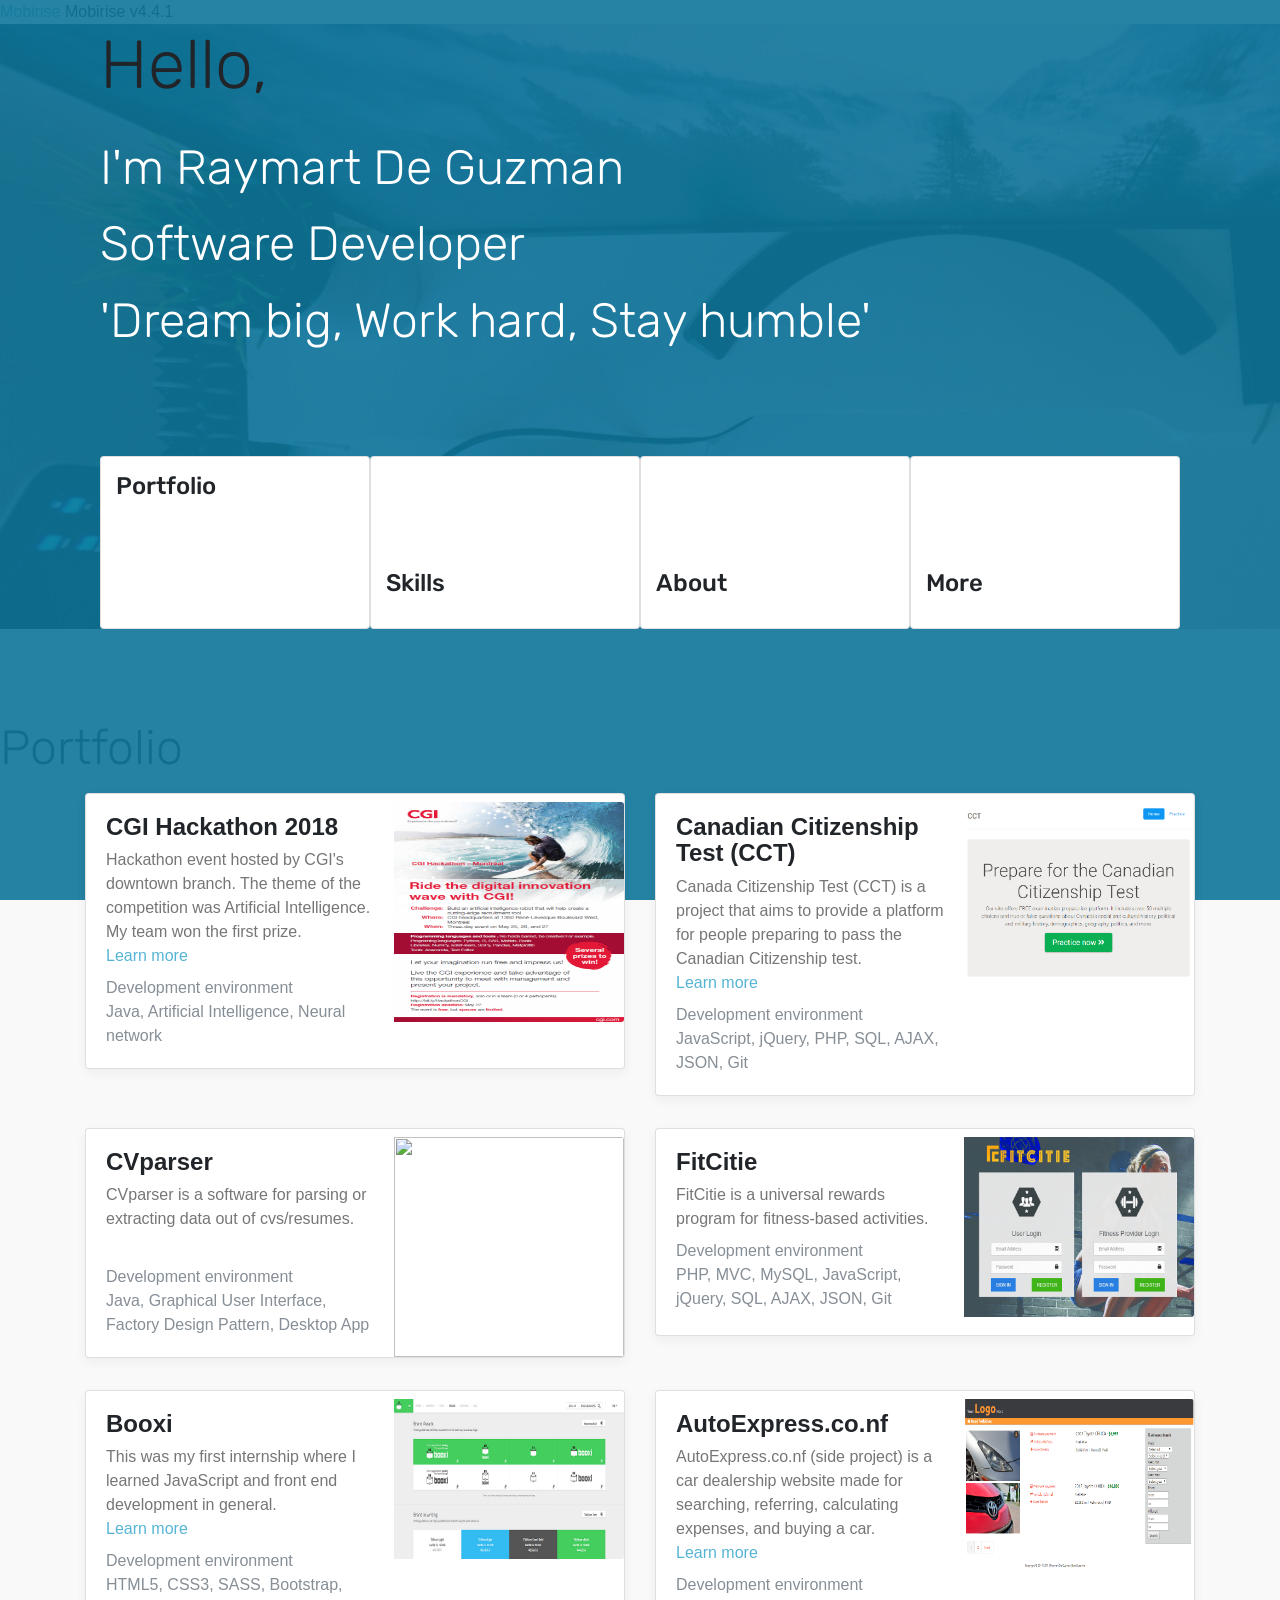
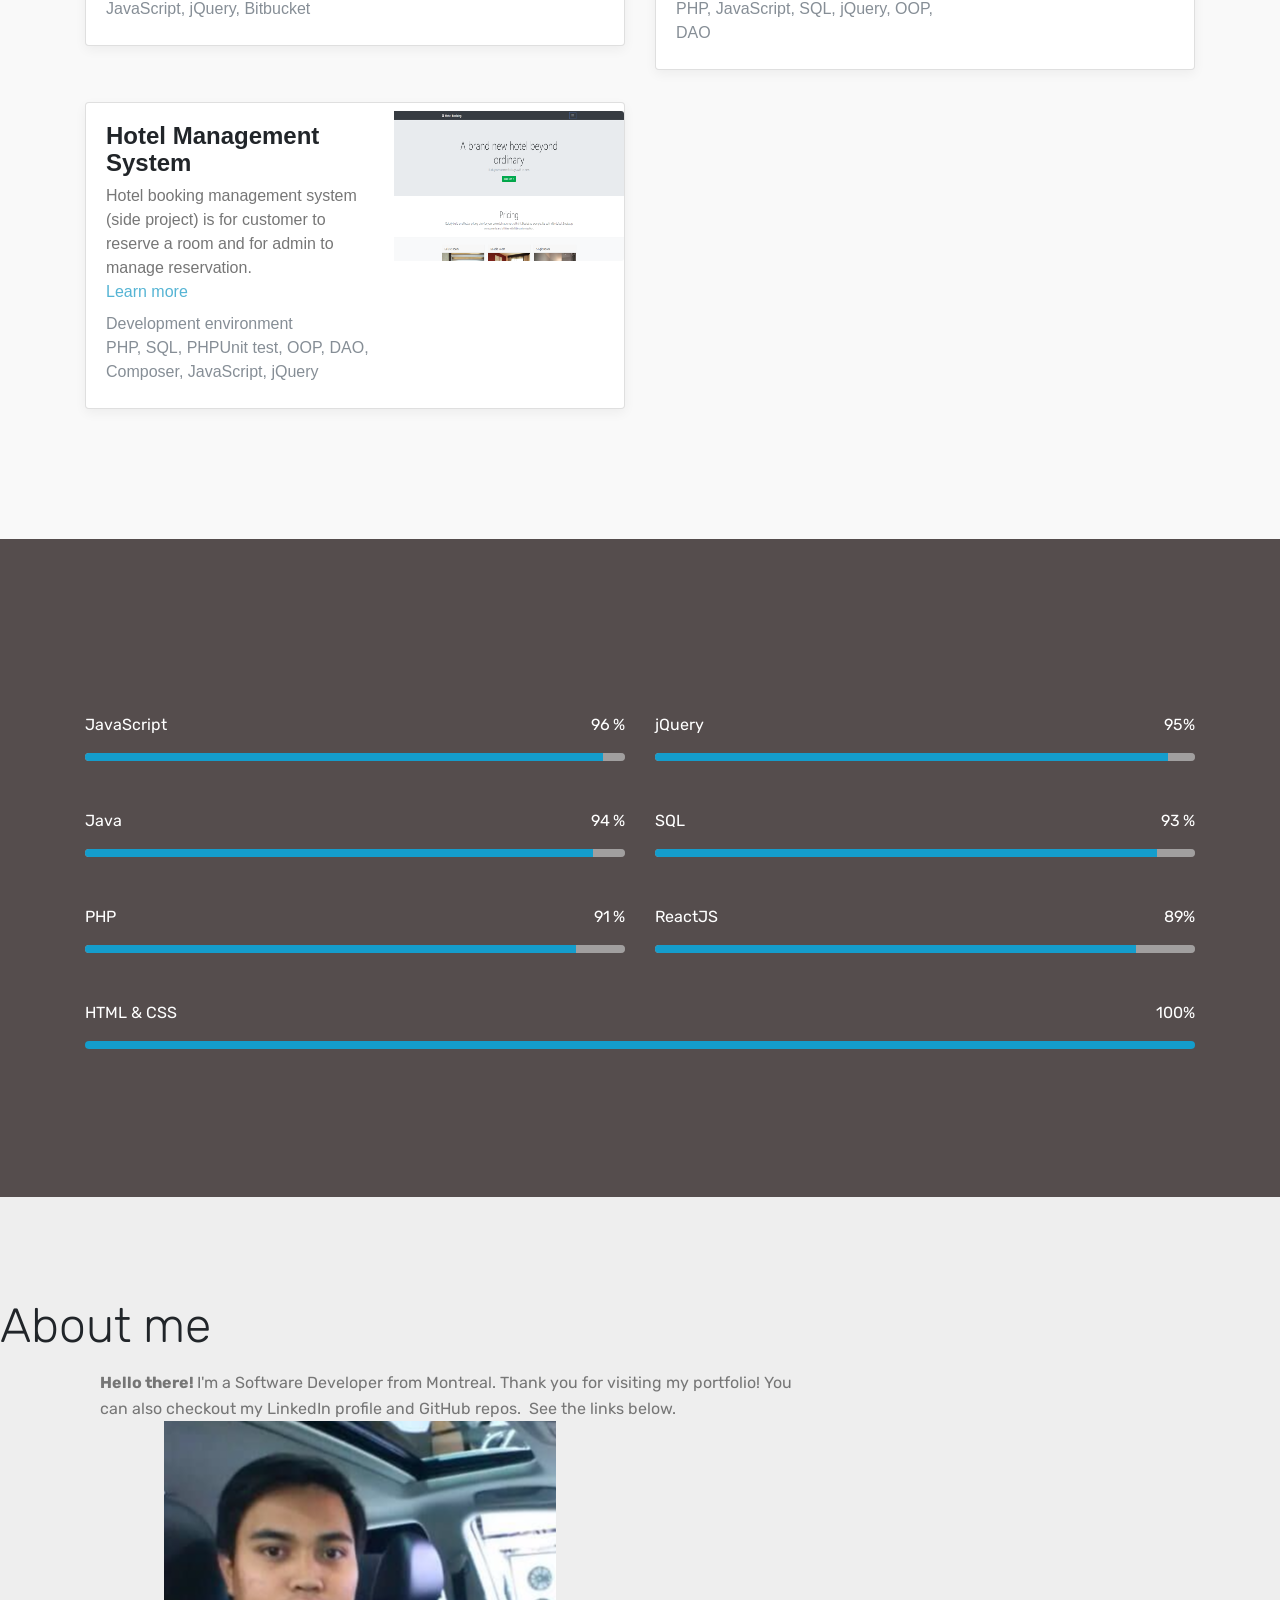
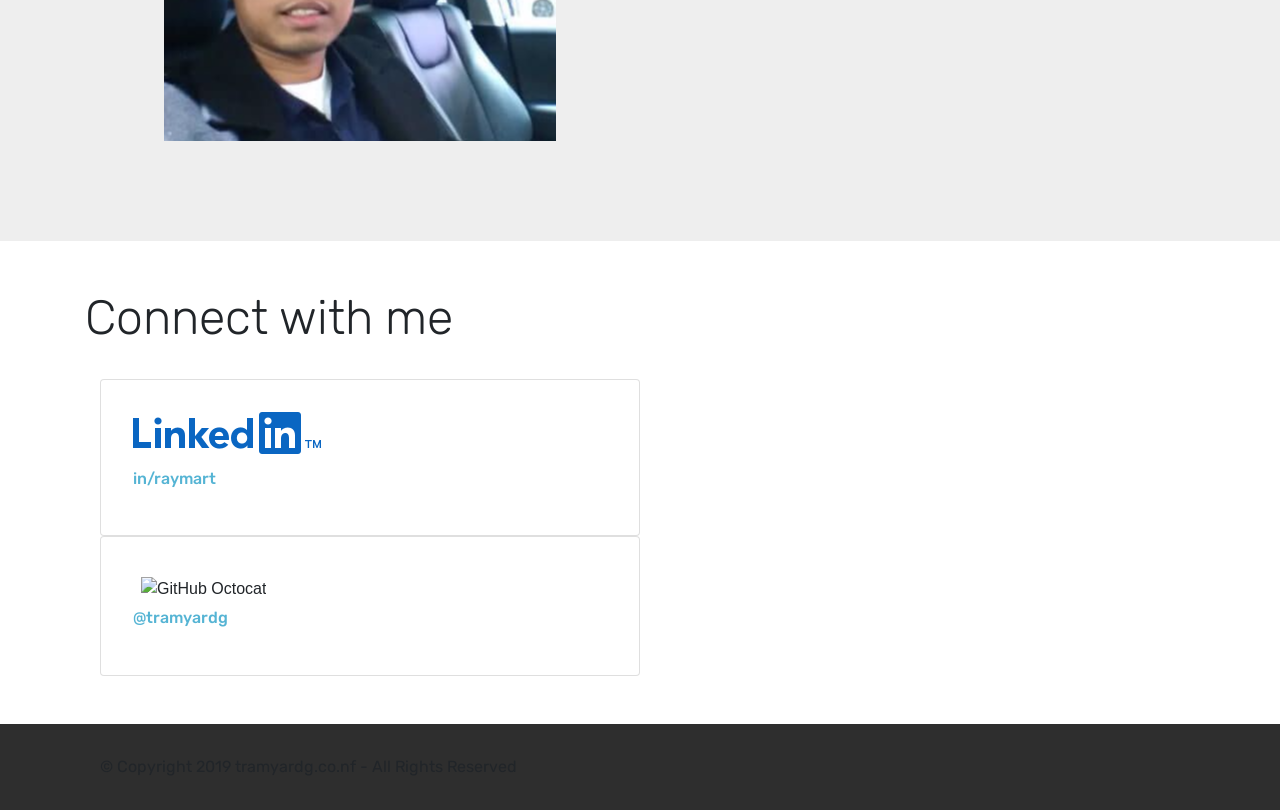
==== oldIndex.htm @ 121569d0 "added meta tags for description and author" ====
<!DOCTYPE html>
<html>
<head>
    <meta charset="UTF-8">
    <meta http-equiv="X-UA-Compatible" content="IE=edge">
    <meta name="viewport" content="width=device-width, initial-scale=1">
    <meta name="description"
          content="Raymart De Guzman, Portfolio, Skills, About, More, booxi.com, fitcitie, canadacitizenshipquiz.com, CVparser, CGI Hackathon, AutoExpress.co.nf, Hotel-mgmt-system">
    <meta name="author"
          content="Raymart De Guzman, Software engineering, Software developer, Software engineer, Web developer, Java, jQuery, JavaScript, PHP">

    <meta property="og:url" content="http://tramyardg.co.nf" />
    <meta property="og:type" content="website" />
    <meta property="og:title" content="Raymart's porforlio" />
    <meta property="og:description" content="Website containing Raymart's work experiences and side projects." />
    <meta property="og:image" content="https://raw.githubusercontent.com/tramyardg/tramyardg-site/master/assets/images/portfolio_img.PNG" />

    <link rel="shortcut icon" href="assets/images/favicon.ico" type="image/x-icon">
    <title>Home</title>
    <link rel="stylesheet" href="assets/web/assets/mobirise-icons-bold/mobirise-icons-bold.css">
    <link rel="stylesheet" href="assets/web/assets/mobirise-icons/mobirise-icons.css">
    <link rel="stylesheet" href="assets/tether/tether.min.css">
    <link rel="stylesheet" href="assets/bootstrap/css/bootstrap.min.css">
    <link rel="stylesheet" href="assets/bootstrap/css/bootstrap-grid.min.css">
    <link rel="stylesheet" href="assets/bootstrap/css/bootstrap-reboot.min.css">
    <link rel="stylesheet" href="assets/socicon/css/styles.css">
    <link rel="stylesheet" href="assets/theme/css/style.css">
    <link rel="stylesheet" href="assets/mobirise/css/mbr-additional.css" type="text/css">

</head>
<body>
<!-- header -->
<section class="header12 cid-qVhXPbA01L mbr-fullscreen" id="header12-r" data-rv-view="54">
    <div class="mbr-overlay" style="opacity: 0.9; background-color: rgb(15, 118, 153);"></div>
    <div class="container  ">
        <div class="media-container">
            <div class="col-md-12 align-center">
                <h1 class="mbr-section-title pb-3 mbr-white mbr-bold mbr-fonts-style display-1">
                    Hello,</h1>
                <p class="mbr-text pb-3 mbr-white mbr-fonts-style display-2">I'm Raymart De Guzman<br> Software
                    Developer
                    <br>'Dream big, Work hard, Stay humble'&nbsp;<br></p>

                <div class="icons-media-container mbr-white">
                    <div class="card col-12 col-md-6 col-lg-3">
                        <div class="icon-block">
                            <a href="index.html#features2-17">
                                <span class="mbr-iconfont mbri-sites" media-simple="true"></span>
                            </a>
                        </div>
                        <h5 class="mbr-fonts-style display-5">Portfolio</h5>
                    </div>

                    <div class="card col-12 col-md-6 col-lg-3">
                        <div class="icon-block">
                            <a href="index.html#progress-bars1-z">
                                <span class="mbr-iconfont mbrib-code" media-simple="true"></span>
                            </a>
                        </div>
                        <h5 class="mbr-fonts-style display-5">Skills</h5>
                    </div>

                    <div class="card col-12 col-md-6 col-lg-3">
                        <div class="icon-block">
                            <a href="index.html#content7-10">
                                <span class="mbr-iconfont mbrib-user" media-simple="true"></span>
                            </a>
                        </div>
                        <h5 class="mbr-fonts-style display-5">About</h5>
                    </div>

                    <div class="card col-12 col-md-6 col-lg-3">
                        <div class="icon-block">
                            <a href="index.html#counters1-15">
                                <span class="mbr-iconfont mbrib-link" media-simple="true"></span>
                            </a>
                        </div>
                        <h5 class="mbr-fonts-style display-5">More</h5>
                    </div>
                </div>
            </div>
        </div>
    </div>
    <div class="mbr-arrow hidden-sm-down" aria-hidden="true">
        <a href="#next">
            <i class="mbri-down mbr-iconfont"></i>
        </a>
        <a href="#top"></a>
    </div>
</section>

<!-- portfolio -->
<section class="features2 cid-qVipWhxOZZ" id="features2-17" data-rv-view="57">
    <h2 class="mbr-section-title pb-2 align-center mbr-fonts-style display-2">Portfolio</h2>
    <div class="container">
        <div class="row mb-2">
            <div class="col-md-6">
                <div class="card flex-md-row mb-4 box-shadow">
                    <div class="card-body d-flex flex-column align-items-start">
                        <h4><strong class="d-inline-block mb-2">CGI Hackathon 2018</strong></h4>
                        <p class="card-text mb-auto">Hackathon event hosted by CGI's downtown branch. The theme of the
                            competition was Artificial Intelligence. My team won the first prize.</p>
                        <a href="http://www.concordia.ca/cuevents/offices/provost/ssc/2018/05/25/cgi-hackothon-montreal-may-2018.html">Learn more</a>
                        <div class="mt-2 text-muted">
                            <div class="dev-env">Development environment</div>
                            Java, Artificial Intelligence, Neural network
                        </div>
                    </div>
                    <img class="card-img-right flex-auto d-none d-lg-block" style="width: 230px; height: 220px;"
                         src="assets/images/cgi_hackaton_may2018.png" data-holder-rendered="true">
                </div>
            </div>
            <div class="col-md-6">
                <div class="card flex-md-row mb-4 box-shadow">
                    <div class="card-body d-flex flex-column align-items-start">
                        <h4><strong class="d-inline-block mb-2">Canadian Citizenship Test (CCT)</strong></h4>
                        <p class="card-text mb-auto"> Canada Citizenship Test (CCT) is a project that aims to provide a platform for people
                            preparing to pass the Canadian Citizenship test.</p>
                        <a href="http://canadiancitizenshiptest.co.nf/">Learn more</a>
                        <div class="mt-2 text-muted">
                            <div class="dev-env">Development environment</div>
                            JavaScript, jQuery, PHP, SQL, AJAX, JSON, Git
                        </div>
                    </div>
                    <img class="card-img-right flex-auto d-none d-lg-block" style="width: 230px; height: 180px;" src="assets/images/cct_home.PNG" data-holder-rendered="true">
                </div>
            </div>
        </div>
        <div class="row mb-2">
            <div class="col-md-6">
                <div class="card flex-md-row mb-4 box-shadow">
                    <div class="card-body d-flex flex-column align-items-start">
                        <h4><strong class="d-inline-block mb-2">CVparser</strong></h4>
                        <p class="card-text mb-auto">CVparser is a software for parsing or extracting data out of cvs/resumes.</p>
                        <a href="https://github.com/tramyardg/CVparser"></a>
                        <div class="mt-2 text-muted">
                            <div class="dev-env">Development environment</div>
                            Java, Graphical User Interface, Factory Design Pattern, Desktop App
                        </div>
                    </div>
                    <img class="card-img-right flex-auto d-none d-lg-block" style="width: 230px; height: 220px;"
                         src="https://user-images.githubusercontent.com/5623994/53571858-e30c8780-3b37-11e9-89c6-e0cc7aca0031.png" data-holder-rendered="true">
                </div>
            </div>
            <div class="col-md-6">
                <div class="card flex-md-row mb-4 box-shadow">
                    <div class="card-body d-flex flex-column align-items-start">
                        <h4><strong class="d-inline-block mb-2">FitCitie</strong></h4>
                        <p class="card-text mb-auto">FitCitie is a universal rewards program for fitness-based activities.</p>
                        <div class="mb-1 mt-2 text-muted">
                            <div class="dev-env">Development environment</div>
                            PHP, MVC, MySQL, JavaScript, jQuery, SQL, AJAX, JSON, Git
                        </div>
                    </div>
                    <img class="card-img-right flex-auto d-none d-lg-block" style="width: 230px; height: 180px;" src="assets/images/750x500-fitcitie1-750x497.png" data-holder-rendered="true">
                </div>
            </div>
        </div>
        <div class="row mb-2">
            <div class="col-md-6">
                <div class="card flex-md-row mb-4 box-shadow">
                    <div class="card-body d-flex flex-column align-items-start">
                        <h4><strong class="d-inline-block mb-2">Booxi</strong></h4>
                        <p class="card-text mb-auto">This was my first internship where I learned JavaScript and front end development in
                            general.</p>
                        <a href="https://www.booxi.com/">Learn more</a>
                        <div class="mb-1 mt-2 text-muted">
                            <div class="dev-env">Development environment</div>
                            HTML5, CSS3, SASS, Bootstrap, JavaScript, jQuery, Bitbucket
                        </div>
                    </div>
                    <img class="card-img-right flex-auto d-none d-lg-block"   src="assets/images/750x400-booxi-brand-750x400.png" data-holder-rendered="true" style="width: 230px; height: 160px;">
                </div>
            </div>
            <div class="col-md-6">
                <div class="card flex-md-row mb-4 box-shadow">
                    <div class="card-body d-flex flex-column align-items-start">
                        <h4><strong class="d-inline-block mb-2">AutoExpress.co.nf</strong></h4>
                        <p class="card-text mb-auto">AutoExpress.co.nf (side project) is a car dealership website made for searching, referring, calculating expenses, and buying a car.</p>
                        <a href="http://autoexpress.co.nf/index.php">Learn more</a>
                        <div class="mb-1 mt-2 text-muted">
                            <div class="dev-env">Development environment</div>
                            PHP, JavaScript, SQL, jQuery, OOP, DAO
                        </div>
                    </div>
                    <img class="card-img-right flex-auto d-none d-lg-block" style="width: 230px; height: 180px;" src="assets/images/750x500-autoexpress-1032x535.png" data-holder-rendered="true">
                </div>
            </div>
        </div>
        <div class="row mb-2">
            <div class="col-md-6">
                <div class="card flex-md-row mb-4 box-shadow">
                    <div class="card-body d-flex flex-column align-items-start">
                        <h4><strong class="d-inline-block mb-2">Hotel Management System</strong></h4>
                        <p class="card-text mb-auto">Hotel booking management system (side project) is for customer to reserve a room and for admin to manage reservation.</p>
                        <a href="http://hotel-mgmt-system.co.nf/">Learn more</a>
                        <div class="mb-1 mt-2 text-muted">
                            <div class="dev-env">Development environment</div>
                            PHP, SQL, PHPUnit test, OOP, DAO, Composer, JavaScript, jQuery
                        </div>
                    </div>
                    <img class="card-img-right flex-auto d-none d-lg-block" src="assets/images/hotel-mgmt.png" data-holder-rendered="true" style="width: 230px; height: 150px;">
                </div>
            </div>
            <!--<div class="col-md-6">-->
            <!--<div class="card flex-md-row mb-4 box-shadow">-->
            <!--<div class="card-body d-flex flex-column align-items-start">-->
            <!--<h4><strong class="d-inline-block mb-2">NBAStatsPro</strong></h4>-->
            <!--<p class="card-text mb-auto">NbaStatsPro (side project) is an app that tracks an individual's favorite NBA player-->
            <!--statistics. The app retrieves its live data from NBA's statistic API.-->
            <!--Statistics such as points per game, assist per game, rebounds per game, and other essential-->
            <!--variables are displayed</p>-->
            <!--<a href="http://nbastatspro.co.nf/">Learn more</a>-->
            <!--<div class="mb-1 mt-2 text-muted">-->
            <!--<div class="dev-env">Development environment</div>-->
            <!--ReactJS, JavaScript, jQuery, NPM, PHP, SQL, AJAX, JSON, NBA API, Git-->
            <!--</div>-->
            <!--</div>-->
            <!--<img class="card-img-right flex-auto d-none d-lg-block" style="width: 230px; height: 180px;" src="assets/images/NBAStatsPro.png" data-holder-rendered="true">-->
            <!--</div>-->
            <!--</div>-->
        </div>
        <div class="row mb-2">
            <!--<div class="col-md-6">-->
            <!--<div class="card flex-md-row mb-4 box-shadow">-->
            <!--<div class="card-body d-flex flex-column align-items-start">-->
            <!--<h4><strong class="d-inline-block mb-2">iShopElectronics</strong></h4>-->
            <!--<p class="card-text mb-auto">iShop Electronics (school project) is an e-commerce application built with Laravel and Bootstrap. The site sells electronics which include monitors, laptops, desktops, and computer. I was the lead web developer where I developed the web pages as well as connecting the back-end code to the static pages.</p>-->
            <!--<div class="mb-1 mt-2 text-muted">-->
            <!--<div class="dev-env">Development environment</div>-->
            <!--PHP, Laravel, OOP, Bootstrap, SQL, Travis CI, JavaScript, jQuery, Composer, Git-->
            <!--</div>-->
            <!--</div>-->
            <!--<img class="card-img-right flex-auto d-none d-lg-block" src="assets/images/iShopElectronics.png" data-holder-rendered="true" style="width: 230px; height: 150px;">-->
            <!--</div>-->
            <!--</div>-->
            <!--<div class="col-md-6">-->
            <!--<div class="card flex-md-row mb-4 box-shadow">-->
            <!--<div class="card-body d-flex flex-column align-items-start">-->
            <!--<h4><strong class="d-inline-block mb-2">FitCitie</strong></h4>-->
            <!--<p class="card-text mb-auto">FitCitie is a universal rewards program for fitness-based activities.</p>-->
            <!--<div class="mb-1 mt-2 text-muted">-->
            <!--<div class="dev-env">Development environment</div>-->
            <!--PHP, MVC, MySQL, JavaScript, jQuery, SQL, AJAX, JSON, Git-->
            <!--</div>-->
            <!--</div>-->
            <!--<img class="card-img-right flex-auto d-none d-lg-block" style="width: 230px; height: 180px;" src="assets/images/750x500-fitcitie1-750x497.png" data-holder-rendered="true">-->
            <!--</div>-->
            <!--</div>-->
        </div>
    </div>
</section>

<section class="progress-bars1 cid-qVi4MI4RMi mbr-parallax-background" id="progress-bars1-z" data-rv-view="60">
    <div class="mbr-overlay" style="opacity: 0.7; background-color: rgb(13, 2, 2);">
    </div>
    <div class="container">
        <h2 class="mbr-section-title pb-2 align-center mbr-fonts-style display-2">Skills & Expertise</h2>
        <div class="progress_elements">
            <div class="row">
                <div class="col-md-6">
                    <div class="progress1 pb-5">
                        <div class="title-wrap">
                            <div class="progressbar-title mbr-fonts-style display-7">
                                <p>JavaScript</p>
                            </div>
                            <div class="progress_value mbr-fonts-style display-7">
                                <div class="progressbar-number"></div>
                                <span>%</span>
                            </div>
                        </div>
                        <progress class="progress progress-primary" max="100" value="96">
                        </progress>
                    </div>
                </div>
                <div class="col-md-6">
                    <div class="progress5 pb-5">
                        <div class="title-wrap">
                            <div class="progressbar-title mbr-fonts-style display-7">
                                <p>jQuery</p>
                            </div>
                            <div class="progress_value mbr-fonts-style display-7">
                                <div class="progressbar-number"></div>
                                <span>95%</span>
                            </div>
                        </div>
                        <progress class="progress progress-primary" max="100" value="95">
                        </progress>
                    </div>
                </div>
            </div>
            <div class="row">
                <div class="col-md-6">
                    <div class="progress2 pb-5">
                        <div class="title-wrap">
                            <div class="progressbar-title mbr-fonts-style display-7">
                                <p>Java</p>
                            </div>
                            <div class="progress_value mbr-fonts-style display-7">
                                <div class="progressbar-number"></div>
                                <span>%</span>
                            </div>
                        </div>
                        <progress class="progress progress-primary" max="100" value="94">
                        </progress>
                    </div>
                </div>
                <div class="col-md-6">
                    <div class="progress4 pb-5">
                        <div class="title-wrap">
                            <div class="progressbar-title mbr-fonts-style display-7">
                                <p>SQL</p>
                            </div>
                            <div class="progress_value mbr-fonts-style display-7">
                                <div class="progressbar-number"></div>
                                <span>%</span>
                            </div>
                        </div>
                        <progress class="progress progress-primary" max="100" value="93">
                        </progress>
                    </div>
                </div>
            </div>
            <div class="row">
                <div class="col-md-6">
                    <div class="progress3 pb-5">
                        <div class="title-wrap">
                            <div class="progressbar-title mbr-fonts-style display-7">
                                <p>PHP</p>
                            </div>
                            <div class="progress_value mbr-fonts-style display-7">
                                <div class="progressbar-number"></div>
                                <span>%</span>
                            </div>
                        </div>
                        <progress class="progress progress-primary" max="100" value="91">
                        </progress>
                    </div>
                </div>
                <div class="col-md-6">
                    <div class="progress6 pb-5">
                        <div class="title-wrap">
                            <div class="progressbar-title mbr-fonts-style display-7">
                                <p>ReactJS</p>
                            </div>
                            <div class="progress_value mbr-fonts-style display-7">
                                <div class="progressbar-number"></div>
                                <span>89%</span>
                            </div>
                        </div>
                        <progress class="progress progress-primary" max="100" value="89">
                        </progress>
                    </div>
                </div>
            </div>
            <div class="row">
                <div class="col-md-12">
                    <div class="progress7 pb-5">
                        <div class="title-wrap">
                            <div class="progressbar-title mbr-fonts-style display-7">
                                <p>HTML &amp; CSS</p>
                            </div>
                            <div class="progress_value mbr-fonts-style display-7">
                                <div class="progressbar-number"></div>
                                <span>100%</span>
                            </div>
                        </div>
                        <progress class="progress progress-primary" max="100" value="100">
                        </progress>
                    </div>
                </div>
            </div>
        </div>
    </div>
</section>

<section class="mbr-section content7 cid-qVi5qFLdtu p-7" id="content7-10" data-rv-view="63" style="background-color: #eeeeee">
    <h2 class="mbr-section-title pb-2 align-center mbr-fonts-style display-2">About me</h2>
    <div class="container">
        <div class="media-container-row">
            <div class="col-12 col-md-8">
                <div class="media-container-row">
                    <div class="media-content">
                        <div class="mbr-section-text">
                            <p class="mbr-text align-right mb-0 mbr-fonts-style display-7">
                                <strong>Hello there! </strong>I'm a Software Developer from Montreal. Thank you
                                for visiting my portfolio! You can also checkout my LinkedIn profile and GitHub repos.
                                &nbsp;See
                                the links below.</p>
                        </div>
                    </div>
                    <div class="mbr-figure" style="width: 50%;">
                        <img src="assets/images/233b72e-2-400x400.jpg" alt="Mobirise" title="" media-simple="true">
                    </div>
                </div>
            </div>
        </div>
    </div>
</section>

<section class="counters1 counters cid-qVibEMeyjQ p-5" id="counters1-15" data-rv-view="65">
    <div class="container">
        <h2 class="mbr-section-title align-center mbr-fonts-style display-2">Connect with me</h2>
        <div class="container pt-4 mt-2">
            <div class="media-container-row">
                <div class="card p-3 align-center col-12 col-md-6">
                    <div class="panel-item p-3">
                        <div class="card-text">
                            <img src="assets/images/LinkedIn-Blue-Logo.png" class="pb-3" alt="Use only the approved logo assets">
                            <a href="https://www.linkedin.com/in/raymart/" target="_blank">
                                <h4 class="mbr-content-title mbr-bold mbr-fonts-style display-7">in/raymart</h4>
                                <p class="mbr-content-text mbr-fonts-style display-7"></p>
                            </a>
                        </div>
                    </div>
                </div>
                <div class="card p-3 align-center col-12 col-md-6">
                    <div class="panel-item p-3">
                        <div class="card-text">
                            <img width="220" class="p-2" alt="GitHub Octocat" class="pb-3" src="https://github.githubassets.com/images/modules/logos_page/Octocat.png">
                            <a href="https://github.com/tramyardg" target="_blank">
                                <h4 class="mbr-content-title mbr-bold mbr-fonts-style display-7">@tramyardg</h4>
                                <p class="mbr-content-text mbr-fonts-style display-7"></p>
                            </a>
                        </div>
                    </div>
                </div>
            </div>
        </div>
    </div>
</section>

<section class="cid-qVidh8TUXO" id="footer6-16" data-rv-view="68">
    <div class="container">
        <div class="media-container-row align-center mbr-white">
            <div class="col-12">
                <p class="mbr-text mb-0 mbr-fonts-style display-7">
                    © Copyright 2019 tramyardg.co.nf - All Rights Reserved
                </p>
            </div>
        </div>
    </div>
</section>

<script src="assets/web/assets/jquery/jquery.min.js"></script>
<script src="assets/popper/popper.min.js"></script>
<script src="assets/tether/tether.min.js"></script>
<script src="assets/bootstrap/js/bootstrap.min.js"></script>
<script src="assets/jarallax/jarallax.min.js"></script>
<script src="assets/viewport-checker/jquery.viewportchecker.js"></script>
<script src="assets/smooth-scroll/smooth-scroll.js"></script>
<script src="assets/theme/js/script.js"></script>
<script src="assets/theme/js/back2top.js"></script>

</body>
</html>
---- assets/web/assets/mobirise-icons-bold/mobirise-icons-bold.css ----
@font-face {
  font-family: 'mobirise-icons-bold';
  src:  url('mobirise-icons-bold.eot?m1l4yr');
  src:  url('mobirise-icons-bold.eot?m1l4yr#iefix') format('embedded-opentype'),
    url('mobirise-icons-bold.ttf?m1l4yr') format('truetype'),
    url('mobirise-icons-bold.woff?m1l4yr') format('woff'),
    url('mobirise-icons-bold.svg?m1l4yr#mobirise-icons-bold') format('svg');
  font-weight: normal;
  font-style: normal;
}

[class^="mbrib-"], [class*="mbrib-"] {
  /* use !important to prevent issues with browser extensions that change fonts */
  font-family: 'mobirise-icons-bold' !important;
  speak: none;
  font-style: normal;
  font-weight: normal;
  font-variant: normal;
  text-transform: none;
  line-height: 1;

  /* Better Font Rendering =========== */
  -webkit-font-smoothing: antialiased;
  -moz-osx-font-smoothing: grayscale;
}

.mbrib-add-submenu:before {
  content: "\e900";
}
.mbrib-alert:before {
  content: "\e901";
}
.mbrib-align-center:before {
  content: "\e902";
}
.mbrib-align-justify:before {
  content: "\e903";
}
.mbrib-align-left:before {
  content: "\e904";
}
.mbrib-align-right:before {
  content: "\e905";
}
.mbrib-android:before {
  content: "\e906";
}
.mbrib-apple:before {
  content: "\e907";
}
.mbrib-arrow-down:before {
  content: "\e908";
}
.mbrib-arrow-next:before {
  content: "\e909";
}
.mbrib-arrow-prev:before {
  content: "\e90a";
}
.mbrib-arrow-up:before {
  content: "\e90b";
}
.mbrib-bold:before {
  content: "\e90c";
}
.mbrib-bookmark:before {
  content: "\e90d";
}
.mbrib-bootstrap:before {
  content: "\e90e";
}
.mbrib-briefcase:before {
  content: "\e90f";
}
.mbrib-browse:before {
  content: "\e910";
}
.mbrib-bulleted-list:before {
  content: "\e911";
}
.mbrib-calendar:before {
  content: "\e912";
}
.mbrib-camera:before {
  content: "\e913";
}
.mbrib-cart-add:before {
  content: "\e914";
}
.mbrib-cart-full:before {
  content: "\e915";
}
.mbrib-cash:before {
  content: "\e916";
}
.mbrib-change-style:before {
  content: "\e917";
}
.mbrib-chat:before {
  content: "\e918";
}
.mbrib-clock:before {
  content: "\e919";
}
.mbrib-close:before {
  content: "\e91a";
}
.mbrib-cloud:before {
  content: "\e91b";
}
.mbrib-code:before {
  content: "\e91c";
}
.mbrib-contact-form:before {
  content: "\e91d";
}
.mbrib-credit-card:before {
  content: "\e91e";
}
.mbrib-cursor-click:before {
  content: "\e91f";
}
.mbrib-cust-feedback:before {
  content: "\e920";
}
.mbrib-database:before {
  content: "\e921";
}
.mbrib-delivery:before {
  content: "\e922";
}
.mbrib-desktop:before {
  content: "\e923";
}
.mbrib-devices:before {
  content: "\e924";
}
.mbrib-down:before {
  content: "\e925";
}
.mbrib-download:before {
  content: "\e926";
}
.mbrib-drag-n-drop:before {
  content: "\e927";
}
.mbrib-drag-n-drop2:before {
  content: "\e928";
}
.mbrib-edit:before {
  content: "\e929";
}
.mbrib-edit2:before {
  content: "\e92a";
}
.mbrib-error:before {
  content: "\e92b";
}
.mbrib-extension:before {
  content: "\e92c";
}
.mbrib-features:before {
  content: "\e92d";
}
.mbrib-file:before {
  content: "\e92e";
}
.mbrib-flag:before {
  content: "\e92f";
}
.mbrib-folder:before {
  content: "\e930";
}
.mbrib-gift:before {
  content: "\e931";
}
.mbrib-github:before {
  content: "\e932";
}
.mbrib-globe-2:before {
  content: "\e933";
}
.mbrib-globe:before {
  content: "\e934";
}
.mbrib-growing-chart:before {
  content: "\e935";
}
.mbrib-hearth:before {
  content: "\e936";
}
.mbrib-help:before {
  content: "\e937";
}
.mbrib-home:before {
  content: "\e938";
}
.mbrib-hot-cup:before {
  content: "\e939";
}
.mbrib-idea:before {
  content: "\e93a";
}
.mbrib-image-gallery:before {
  content: "\e93b";
}
.mbrib-image-slider:before {
  content: "\e93c";
}
.mbrib-info:before {
  content: "\e93d";
}
.mbrib-italic:before {
  content: "\e93e";
}
.mbrib-key:before {
  content: "\e93f";
}
.mbrib-laptop:before {
  content: "\e940";
}
.mbrib-layers:before {
  content: "\e941";
}
.mbrib-left-right:before {
  content: "\e942";
}
.mbrib-left:before {
  content: "\e943";
}
.mbrib-letter:before {
  content: "\e944";
}
.mbrib-like:before {
  content: "\e945";
}
.mbrib-link:before {
  content: "\e946";
}
.mbrib-lock:before {
  content: "\e947";
}
.mbrib-login:before {
  content: "\e948";
}
.mbrib-logout:before {
  content: "\e949";
}
.mbrib-magic-stick:before {
  content: "\e94a";
}
.mbrib-map-pin:before {
  content: "\e94b";
}
.mbrib-menu:before {
  content: "\e94c";
}
.mbrib-mobile:before {
  content: "\e94d";
}
.mbrib-mobile2:before {
  content: "\e94e";
}
.mbrib-mobirise:before {
  content: "\e94f";
}
.mbrib-more-horizontal:before {
  content: "\e950";
}
.mbrib-more-vertical:before {
  content: "\e951";
}
.mbrib-music:before {
  content: "\e952";
}
.mbrib-new-file:before {
  content: "\e953";
}
.mbrib-numbered-list:before {
  content: "\e954";
}
.mbrib-opened-folder:before {
  content: "\e955";
}
.mbrib-pages:before {
  content: "\e956";
}
.mbrib-paper-plane:before {
  content: "\e957";
}
.mbrib-paperclip:before {
  content: "\e958";
}
.mbrib-photo:before {
  content: "\e959";
}
.mbrib-photos:before {
  content: "\e95a";
}
.mbrib-pin:before {
  content: "\e95b";
}
.mbrib-play:before {
  content: "\e95c";
}
.mbrib-plus:before {
  content: "\e95d";
}
.mbrib-preview:before {
  content: "\e95e";
}
.mbrib-print:before {
  content: "\e95f";
}
.mbrib-protect:before {
  content: "\e960";
}
.mbrib-question:before {
  content: "\e961";
}
.mbrib-quote-left:before {
  content: "\e962";
}
.mbrib-quote-right:before {
  content: "\e963";
}
.mbrib-redo:before {
  content: "\e964";
}
.mbrib-refresh:before {
  content: "\e965";
}
.mbrib-responsive:before {
  content: "\e966";
}
.mbrib-right:before {
  content: "\e967";
}
.mbrib-rocket:before {
  content: "\e968";
}
.mbrib-sad-face:before {
  content: "\e969";
}
.mbrib-sale:before {
  content: "\e96a";
}
.mbrib-save:before {
  content: "\e96b";
}
.mbrib-search:before {
  content: "\e96c";
}
.mbrib-setting:before {
  content: "\e96d";
}
.mbrib-setting2:before {
  content: "\e96e";
}
.mbrib-setting3:before {
  content: "\e96f";
}
.mbrib-share:before {
  content: "\e970";
}
.mbrib-shopping-bag:before {
  content: "\e971";
}
.mbrib-shopping-basket:before {
  content: "\e972";
}
.mbrib-shopping-cart:before {
  content: "\e973";
}
.mbrib-sites:before {
  content: "\e974";
}
.mbrib-smile-face:before {
  content: "\e975";
}
.mbrib-speed:before {
  content: "\e976";
}
.mbrib-star:before {
  content: "\e977";
}
.mbrib-success:before {
  content: "\e978";
}
.mbrib-sun:before {
  content: "\e979";
}
.mbrib-sun2:before {
  content: "\e97a";
}
.mbrib-tablet-vertical:before {
  content: "\e97b";
}
.mbrib-tablet:before {
  content: "\e97c";
}
.mbrib-target:before {
  content: "\e97d";
}
.mbrib-timer:before {
  content: "\e97e";
}
.mbrib-to-ftp:before {
  content: "\e97f";
}
.mbrib-to-local-drive:before {
  content: "\e980";
}
.mbrib-touch-swipe:before {
  content: "\e981";
}
.mbrib-touch:before {
  content: "\e982";
}
.mbrib-trash:before {
  content: "\e983";
}
.mbrib-underline:before {
  content: "\e984";
}
.mbrib-undo:before {
  content: "\e985";
}
.mbrib-unlink:before {
  content: "\e986";
}
.mbrib-unlock:before {
  content: "\e987";
}
.mbrib-up-down:before {
  content: "\e988";
}
.mbrib-up:before {
  content: "\e989";
}
.mbrib-update:before {
  content: "\e98a";
}
.mbrib-upload:before {
  content: "\e98b";
}
.mbrib-user:before {
  content: "\e98c";
}
.mbrib-user2:before {
  content: "\e98d";
}
.mbrib-users:before {
  content: "\e98e";
}
.mbrib-video-play:before {
  content: "\e98f";
}
.mbrib-video:before {
  content: "\e990";
}
.mbrib-watch:before {
  content: "\e991";
}
.mbrib-website-theme:before {
  content: "\e992";
}
.mbrib-wifi:before {
  content: "\e993";
}
.mbrib-windows:before {
  content: "\e994";
}
.mbrib-zoom-out:before {
  content: "\e995";
}
---- assets/socicon/css/styles.css ----
@charset "UTF-8";

@font-face {
  font-family: "socicon";
  src:url("../fonts/socicon.eot");
  src:url("../fonts/socicon.eot?#iefix") format("embedded-opentype"),
    url("../fonts/socicon.woff") format("woff"),
    url("../fonts/socicon.ttf") format("truetype"),
    url("../fonts/socicon.svg#socicon") format("svg");
  font-weight: normal;
  font-style: normal;

}

[data-icon]:before {
  font-family: "socicon" !important;
  content: attr(data-icon);
  font-style: normal !important;
  font-weight: normal !important;
  font-variant: normal !important;
  text-transform: none !important;
  speak: none;
  line-height: 1;
  -webkit-font-smoothing: antialiased;
  -moz-osx-font-smoothing: grayscale;
}

[class^="socicon-"]:before,
[class*=" socicon-"]:before {
  font-family: "socicon" !important;
  font-style: normal !important;
  font-weight: normal !important;
  font-variant: normal !important;
  text-transform: none !important;
  speak: none;
  line-height: 1;
  -webkit-font-smoothing: antialiased;
  -moz-osx-font-smoothing: grayscale;
}

.socicon-modelmayhem:before {
  content: "\e000";
}
.socicon-mixcloud:before {
  content: "\e001";
}
.socicon-drupal:before {
  content: "\e002";
}
.socicon-swarm:before {
  content: "\e003";
}
.socicon-istock:before {
  content: "\e004";
}
.socicon-yammer:before {
  content: "\e005";
}
.socicon-ello:before {
  content: "\e006";
}
.socicon-stackoverflow:before {
  content: "\e007";
}
.socicon-persona:before {
  content: "\e008";
}
.socicon-triplej:before {
  content: "\e009";
}
.socicon-houzz:before {
  content: "\e00a";
}
.socicon-rss:before {
  content: "\e00b";
}
.socicon-paypal:before {
  content: "\e00c";
}
.socicon-odnoklassniki:before {
  content: "\e00d";
}
.socicon-airbnb:before {
  content: "\e00e";
}
.socicon-periscope:before {
  content: "\e00f";
}
.socicon-outlook:before {
  content: "\e010";
}
.socicon-coderwall:before {
  content: "\e011";
}
.socicon-tripadvisor:before {
  content: "\e012";
}
.socicon-appnet:before {
  content: "\e013";
}
.socicon-goodreads:before {
  content: "\e014";
}
.socicon-tripit:before {
  content: "\e015";
}
.socicon-lanyrd:before {
  content: "\e016";
}
.socicon-slideshare:before {
  content: "\e017";
}
.socicon-buffer:before {
  content: "\e018";
}
.socicon-disqus:before {
  content: "\e019";
}
.socicon-vkontakte:before {
  content: "\e01a";
}
.socicon-whatsapp:before {
  content: "\e01b";
}
.socicon-patreon:before {
  content: "\e01c";
}
.socicon-storehouse:before {
  content: "\e01d";
}
.socicon-pocket:before {
  content: "\e01e";
}
.socicon-mail:before {
  content: "\e01f";
}
.socicon-blogger:before {
  content: "\e020";
}
.socicon-technorati:before {
  content: "\e021";
}
.socicon-reddit:before {
  content: "\e022";
}
.socicon-dribbble:before {
  content: "\e023";
}
.socicon-stumbleupon:before {
  content: "\e024";
}
.socicon-digg:before {
  content: "\e025";
}
.socicon-envato:before {
  content: "\e026";
}
.socicon-behance:before {
  content: "\e027";
}
.socicon-delicious:before {
  content: "\e028";
}
.socicon-deviantart:before {
  content: "\e029";
}
.socicon-forrst:before {
  content: "\e02a";
}
.socicon-play:before {
  content: "\e02b";
}
.socicon-zerply:before {
  content: "\e02c";
}
.socicon-wikipedia:before {
  content: "\e02d";
}
.socicon-apple:before {
  content: "\e02e";
}
.socicon-flattr:before {
  content: "\e02f";
}
.socicon-github:before {
  content: "\e030";
}
.socicon-renren:before {
  content: "\e031";
}
.socicon-friendfeed:before {
  content: "\e032";
}
.socicon-newsvine:before {
  content: "\e033";
}
.socicon-identica:before {
  content: "\e034";
}
.socicon-bebo:before {
  content: "\e035";
}
.socicon-zynga:before {
  content: "\e036";
}
.socicon-steam:before {
  content: "\e037";
}
.socicon-xbox:before {
  content: "\e038";
}
.socicon-windows:before {
  content: "\e039";
}
.socicon-qq:before {
  content: "\e03a";
}
.socicon-douban:before {
  content: "\e03b";
}
.socicon-meetup:before {
  content: "\e03c";
}
.socicon-playstation:before {
  content: "\e03d";
}
.socicon-android:before {
  content: "\e03e";
}
.socicon-snapchat:before {
  content: "\e03f";
}
.socicon-twitter:before {
  content: "\e040";
}
.socicon-facebook:before {
  content: "\e041";
}
.socicon-googleplus:before {
  content: "\e042";
}
.socicon-pinterest:before {
  content: "\e043";
}
.socicon-foursquare:before {
  content: "\e044";
}
.socicon-yahoo:before {
  content: "\e045";
}
.socicon-skype:before {
  content: "\e046";
}
.socicon-yelp:before {
  content: "\e047";
}
.socicon-feedburner:before {
  content: "\e048";
}
.socicon-linkedin:before {
  content: "\e049";
}
.socicon-viadeo:before {
  content: "\e04a";
}
.socicon-xing:before {
  content: "\e04b";
}
.socicon-myspace:before {
  content: "\e04c";
}
.socicon-soundcloud:before {
  content: "\e04d";
}
.socicon-spotify:before {
  content: "\e04e";
}
.socicon-grooveshark:before {
  content: "\e04f";
}
.socicon-lastfm:before {
  content: "\e050";
}
.socicon-youtube:before {
  content: "\e051";
}
.socicon-vimeo:before {
  content: "\e052";
}
.socicon-dailymotion:before {
  content: "\e053";
}
.socicon-vine:before {
  content: "\e054";
}
.socicon-flickr:before {
  content: "\e055";
}
.socicon-500px:before {
  content: "\e056";
}
.socicon-wordpress:before {
  content: "\e058";
}
.socicon-tumblr:before {
  content: "\e059";
}
.socicon-twitch:before {
  content: "\e05a";
}
.socicon-8tracks:before {
  content: "\e05b";
}
.socicon-amazon:before {
  content: "\e05c";
}
.socicon-icq:before {
  content: "\e05d";
}
.socicon-smugmug:before {
  content: "\e05e";
}
.socicon-ravelry:before {
  content: "\e05f";
}
.socicon-weibo:before {
  content: "\e060";
}
.socicon-baidu:before {
  content: "\e061";
}
.socicon-angellist:before {
  content: "\e062";
}
.socicon-ebay:before {
  content: "\e063";
}
.socicon-imdb:before {
  content: "\e064";
}
.socicon-stayfriends:before {
  content: "\e065";
}
.socicon-residentadvisor:before {
  content: "\e066";
}
.socicon-google:before {
  content: "\e067";
}
.socicon-yandex:before {
  content: "\e068";
}
.socicon-sharethis:before {
  content: "\e069";
}
.socicon-bandcamp:before {
  content: "\e06a";
}
.socicon-itunes:before {
  content: "\e06b";
}
.socicon-deezer:before {
  content: "\e06c";
}
.socicon-telegram:before {
  content: "\e06e";
}
.socicon-openid:before {
  content: "\e06f";
}
.socicon-amplement:before {
  content: "\e070";
}
.socicon-viber:before {
  content: "\e071";
}
.socicon-zomato:before {
  content: "\e072";
}
.socicon-draugiem:before {
  content: "\e074";
}
.socicon-endomodo:before {
  content: "\e075";
}
.socicon-filmweb:before {
  content: "\e076";
}
.socicon-stackexchange:before {
  content: "\e077";
}
.socicon-wykop:before {
  content: "\e078";
}
.socicon-teamspeak:before {
  content: "\e079";
}
.socicon-teamviewer:before {
  content: "\e07a";
}
.socicon-ventrilo:before {
  content: "\e07b";
}
.socicon-younow:before {
  content: "\e07c";
}
.socicon-raidcall:before {
  content: "\e07d";
}
.socicon-mumble:before {
  content: "\e07e";
}
.socicon-medium:before {
  content: "\e06d";
}
.socicon-bebee:before {
  content: "\e07f";
}
.socicon-hitbox:before {
  content: "\e080";
}
.socicon-reverbnation:before {
  content: "\e081";
}
.socicon-formulr:before {
  content: "\e082";
}
.socicon-instagram:before {
  content: "\e057";
}
.socicon-battlenet:before {
  content: "\e083";
}
.socicon-chrome:before {
  content: "\e084";
}
.socicon-discord:before {
  content: "\e086";
}
.socicon-issuu:before {
  content: "\e087";
}
.socicon-macos:before {
  content: "\e088";
}
.socicon-firefox:before {
  content: "\e089";
}
.socicon-opera:before {
  content: "\e08d";
}
.socicon-keybase:before {
  content: "\e090";
}
.socicon-alliance:before {
  content: "\e091";
}
.socicon-livejournal:before {
  content: "\e092";
}
.socicon-googlephotos:before {
  content: "\e093";
}
.socicon-horde:before {
  content: "\e094";
}
.socicon-etsy:before {
  content: "\e095";
}
.socicon-zapier:before {
  content: "\e096";
}
.socicon-google-scholar:before {
  content: "\e097";
}
.socicon-researchgate:before {
  content: "\e098";
}
.socicon-wechat:before {
  content: "\e099";
}
.socicon-strava:before {
  content: "\e09a";
}
.socicon-line:before {
  content: "\e09b";
}
.socicon-lyft:before {
  content: "\e09c";
}
.socicon-uber:before {
  content: "\e09d";
}
.socicon-songkick:before {
  content: "\e09e";
}
.socicon-viewbug:before {
  content: "\e09f";
}
.socicon-googlegroups:before {
  content: "\e0a0";
}
.socicon-quora:before {
  content: "\e073";
}
.socicon-diablo:before {
  content: "\e085";
}
.socicon-blizzard:before {
  content: "\e0a1";
}
.socicon-hearthstone:before {
  content: "\e08b";
}
.socicon-heroes:before {
  content: "\e08a";
}
.socicon-overwatch:before {
  content: "\e08c";
}
.socicon-warcraft:before {
  content: "\e08e";
}
.socicon-starcraft:before {
  content: "\e08f";
}
.socicon-beam:before {
  content: "\e0a2";
}
.socicon-curse:before {
  content: "\e0a3";
}
.socicon-player:before {
  content: "\e0a4";
}
.socicon-streamjar:before {
  content: "\e0a5";
}
.socicon-nintendo:before {
  content: "\e0a6";
}
.socicon-hellocoton:before {
  content: "\e0a7";
}
---- assets/mobirise/css/mbr-additional.css ----
@import url(https://fonts.googleapis.com/css?family=Rubik:300,300i,400,400i,500,500i,700,700i,900,900i);





body {
  font-style: normal;
  line-height: 1.5;
}
.mbr-section-title {
  font-style: normal;
  line-height: 1.2;
}
.mbr-section-subtitle {
  line-height: 1.3;
}
.mbr-text {
  font-style: normal;
  line-height: 1.6;
}
.display-1 {
  font-family: 'Rubik', sans-serif;
  font-size: 4.25rem;
}
.display-1 > .mbr-iconfont {
  font-size: 6.8rem;
}
.display-2 {
  font-family: 'Rubik', sans-serif;
  font-size: 3rem;
}
.display-2 > .mbr-iconfont {
  font-size: 4.8rem;
}
.display-4 {
  font-family: 'Rubik', sans-serif;
  font-size: 1rem;
}
.display-4 > .mbr-iconfont {
  font-size: 1.6rem;
}
.display-5 {
  font-family: 'Rubik', sans-serif;
  font-size: 1.5rem;
}
.display-5 > .mbr-iconfont {
  font-size: 2.4rem;
}
.display-7 {
  font-family: 'Rubik', sans-serif;
  font-size: 1rem;
}
.display-7 > .mbr-iconfont {
  font-size: 1.6rem;
}
/* ---- Fluid typography for mobile devices ---- */
/* 1.4 - font scale ratio ( bootstrap == 1.42857 ) */
/* 100vw - current viewport width */
/* (48 - 20)  48 == 48rem == 768px, 20 == 20rem == 320px(minimal supported viewport) */
/* 0.65 - min scale variable, may vary */
@media (max-width: 768px) {
  .display-1 {
    font-size: 3.4rem;
    font-size: calc( 2.1374999999999997rem + (4.25 - 2.1374999999999997) * ((100vw - 20rem) / (48 - 20)));
    line-height: calc( 1.4 * (2.1374999999999997rem + (4.25 - 2.1374999999999997) * ((100vw - 20rem) / (48 - 20))));
  }
  .display-2 {
    font-size: 2.4rem;
    font-size: calc( 1.7rem + (3 - 1.7) * ((100vw - 20rem) / (48 - 20)));
    line-height: calc( 1.4 * (1.7rem + (3 - 1.7) * ((100vw - 20rem) / (48 - 20))));
  }
  .display-4 {
    font-size: 0.8rem;
    font-size: calc( 1rem + (1 - 1) * ((100vw - 20rem) / (48 - 20)));
    line-height: calc( 1.4 * (1rem + (1 - 1) * ((100vw - 20rem) / (48 - 20))));
  }
  .display-5 {
    font-size: 1.2rem;
    font-size: calc( 1.175rem + (1.5 - 1.175) * ((100vw - 20rem) / (48 - 20)));
    line-height: calc( 1.4 * (1.175rem + (1.5 - 1.175) * ((100vw - 20rem) / (48 - 20))));
  }
}
/* Buttons */
.btn {
  font-weight: 500;
  border-width: 2px;
  font-style: normal;
  letter-spacing: 1px;
  margin: .4rem .8rem;
  white-space: normal;
  -webkit-transition: all 0.3s ease-in-out;
  -moz-transition: all 0.3s ease-in-out;
  transition: all 0.3s ease-in-out;
  padding: 1rem 3rem;
  border-radius: 3px;
  display: inline-flex;
  align-items: center;
  justify-content: center;
  word-break: break-word;
}
.btn-sm {
  font-weight: 500;
  letter-spacing: 1px;
  -webkit-transition: all 0.3s ease-in-out;
  -moz-transition: all 0.3s ease-in-out;
  transition: all 0.3s ease-in-out;
  padding: 0.6rem 1.5rem;
  border-radius: 3px;
}
.btn-md {
  font-weight: 500;
  letter-spacing: 1px;
  margin: .4rem .8rem !important;
  -webkit-transition: all 0.3s ease-in-out;
  -moz-transition: all 0.3s ease-in-out;
  transition: all 0.3s ease-in-out;
  padding: 1rem 3rem;
  border-radius: 3px;
}
.btn-lg {
  font-weight: 500;
  letter-spacing: 1px;
  margin: .4rem .8rem !important;
  -webkit-transition: all 0.3s ease-in-out;
  -moz-transition: all 0.3s ease-in-out;
  transition: all 0.3s ease-in-out;
  padding: 1.2rem 3.2rem;
  border-radius: 3px;
}
.bg-primary {
  background-color: #55b4d4 !important;
}
.bg-success {
  background-color: #f7ed4a !important;
}
.bg-info {
  background-color: #82786e !important;
}
.bg-warning {
  background-color: #879a9f !important;
}
.bg-danger {
  background-color: #b1a374 !important;
}
.btn-primary,
.btn-primary:active {
  background-color: #55b4d4;
  border-color: #55b4d4;
  color: #ffffff;
}
.btn-primary:hover,
.btn-primary:focus,
.btn-primary.focus,
.btn-primary.active {
  color: #ffffff;
  background-color: #2d8fb0;
  border-color: #2d8fb0;
}
.btn-primary.disabled,
.btn-primary:disabled {
  color: #ffffff !important;
  background-color: #2d8fb0 !important;
  border-color: #2d8fb0 !important;
}
.btn-secondary,
.btn-secondary:active {
  background-color: #ff3366;
  border-color: #ff3366;
  color: #ffffff;
}
.btn-secondary:hover,
.btn-secondary:focus,
.btn-secondary.focus,
.btn-secondary.active {
  color: #ffffff;
  background-color: #e50039;
  border-color: #e50039;
}
.btn-secondary.disabled,
.btn-secondary:disabled {
  color: #ffffff !important;
  background-color: #e50039 !important;
  border-color: #e50039 !important;
}
.btn-info,
.btn-info:active {
  background-color: #82786e;
  border-color: #82786e;
  color: #ffffff;
}
.btn-info:hover,
.btn-info:focus,
.btn-info.focus,
.btn-info.active {
  color: #ffffff;
  background-color: #59524b;
  border-color: #59524b;
}
.btn-info.disabled,
.btn-info:disabled {
  color: #ffffff !important;
  background-color: #59524b !important;
  border-color: #59524b !important;
}
.btn-success,
.btn-success:active {
  background-color: #f7ed4a;
  border-color: #f7ed4a;
  color: #ffffff;
}
.btn-success:hover,
.btn-success:focus,
.btn-success.focus,
.btn-success.active {
  color: #ffffff;
  background-color: #eadd0a;
  border-color: #eadd0a;
}
.btn-success.disabled,
.btn-success:disabled {
  color: #ffffff !important;
  background-color: #eadd0a !important;
  border-color: #eadd0a !important;
}
.btn-warning,
.btn-warning:active {
  background-color: #879a9f;
  border-color: #879a9f;
  color: #ffffff;
}
.btn-warning:hover,
.btn-warning:focus,
.btn-warning.focus,
.btn-warning.active {
  color: #ffffff;
  background-color: #617479;
  border-color: #617479;
}
.btn-warning.disabled,
.btn-warning:disabled {
  color: #ffffff !important;
  background-color: #617479 !important;
  border-color: #617479 !important;
}
.btn-danger,
.btn-danger:active {
  background-color: #b1a374;
  border-color: #b1a374;
  color: #ffffff;
}
.btn-danger:hover,
.btn-danger:focus,
.btn-danger.focus,
.btn-danger.active {
  color: #ffffff;
  background-color: #8b7d4e;
  border-color: #8b7d4e;
}
.btn-danger.disabled,
.btn-danger:disabled {
  color: #ffffff !important;
  background-color: #8b7d4e !important;
  border-color: #8b7d4e !important;
}
.btn-white {
  color: #333333 !important;
}
.btn-white,
.btn-white:active {
  background-color: #ffffff;
  border-color: #ffffff;
  color: #ffffff;
}
.btn-white:hover,
.btn-white:focus,
.btn-white.focus,
.btn-white.active {
  color: #ffffff;
  background-color: #d4d4d4;
  border-color: #d4d4d4;
}
.btn-white.disabled,
.btn-white:disabled {
  color: #ffffff !important;
  background-color: #d4d4d4 !important;
  border-color: #d4d4d4 !important;
}
.btn-black,
.btn-black:active {
  background-color: #333333;
  border-color: #333333;
  color: #ffffff;
}
.btn-black:hover,
.btn-black:focus,
.btn-black.focus,
.btn-black.active {
  color: #ffffff;
  background-color: #0d0d0d;
  border-color: #0d0d0d;
}
.btn-black.disabled,
.btn-black:disabled {
  color: #ffffff !important;
  background-color: #0d0d0d !important;
  border-color: #0d0d0d !important;
}
.btn-primary-outline,
.btn-primary-outline:active {
  background: none;
  border-color: #277e9c;
  color: #277e9c;
}
.btn-primary-outline:hover,
.btn-primary-outline:focus,
.btn-primary-outline.focus,
.btn-primary-outline.active {
  color: #ffffff;
  background-color: #55b4d4;
  border-color: #55b4d4;
}
.btn-primary-outline.disabled,
.btn-primary-outline:disabled {
  color: #ffffff !important;
  background-color: #55b4d4 !important;
  border-color: #55b4d4 !important;
}
.btn-secondary-outline,
.btn-secondary-outline:active {
  background: none;
  border-color: #cc0033;
  color: #cc0033;
}
.btn-secondary-outline:hover,
.btn-secondary-outline:focus,
.btn-secondary-outline.focus,
.btn-secondary-outline.active {
  color: #ffffff;
  background-color: #ff3366;
  border-color: #ff3366;
}
.btn-secondary-outline.disabled,
.btn-secondary-outline:disabled {
  color: #ffffff !important;
  background-color: #ff3366 !important;
  border-color: #ff3366 !important;
}
.btn-info-outline,
.btn-info-outline:active {
  background: none;
  border-color: #4b453f;
  color: #4b453f;
}
.btn-info-outline:hover,
.btn-info-outline:focus,
.btn-info-outline.focus,
.btn-info-outline.active {
  color: #ffffff;
  background-color: #82786e;
  border-color: #82786e;
}
.btn-info-outline.disabled,
.btn-info-outline:disabled {
  color: #ffffff !important;
  background-color: #82786e !important;
  border-color: #82786e !important;
}
.btn-success-outline,
.btn-success-outline:active {
  background: none;
  border-color: #d2c609;
  color: #d2c609;
}
.btn-success-outline:hover,
.btn-success-outline:focus,
.btn-success-outline.focus,
.btn-success-outline.active {
  color: #ffffff;
  background-color: #f7ed4a;
  border-color: #f7ed4a;
}
.btn-success-outline.disabled,
.btn-success-outline:disabled {
  color: #ffffff !important;
  background-color: #f7ed4a !important;
  border-color: #f7ed4a !important;
}
.btn-warning-outline,
.btn-warning-outline:active {
  background: none;
  border-color: #55666b;
  color: #55666b;
}
.btn-warning-outline:hover,
.btn-warning-outline:focus,
.btn-warning-outline.focus,
.btn-warning-outline.active {
  color: #ffffff;
  background-color: #879a9f;
  border-color: #879a9f;
}
.btn-warning-outline.disabled,
.btn-warning-outline:disabled {
  color: #ffffff !important;
  background-color: #879a9f !important;
  border-color: #879a9f !important;
}
.btn-danger-outline,
.btn-danger-outline:active {
  background: none;
  border-color: #7a6e45;
  color: #7a6e45;
}
.btn-danger-outline:hover,
.btn-danger-outline:focus,
.btn-danger-outline.focus,
.btn-danger-outline.active {
  color: #ffffff;
  background-color: #b1a374;
  border-color: #b1a374;
}
.btn-danger-outline.disabled,
.btn-danger-outline:disabled {
  color: #ffffff !important;
  background-color: #b1a374 !important;
  border-color: #b1a374 !important;
}
.btn-black-outline,
.btn-black-outline:active {
  background: none;
  border-color: #000000;
  color: #000000;
}
.btn-black-outline:hover,
.btn-black-outline:focus,
.btn-black-outline.focus,
.btn-black-outline.active {
  color: #ffffff;
  background-color: #333333;
  border-color: #333333;
}
.btn-black-outline.disabled,
.btn-black-outline:disabled {
  color: #ffffff !important;
  background-color: #333333 !important;
  border-color: #333333 !important;
}
.btn-white-outline,
.btn-white-outline:active,
.btn-white-outline.active {
  background: none;
  border-color: #ffffff;
  color: #ffffff;
}
.btn-white-outline:hover,
.btn-white-outline:focus,
.btn-white-outline.focus {
  color: #333333;
  background-color: #ffffff;
  border-color: #ffffff;
}
.text-primary {
  color: #55b4d4 !important;
}
.text-secondary {
  color: #ff3366 !important;
}
.text-success {
  color: #f7ed4a !important;
}
.text-info {
  color: #82786e !important;
}
.text-warning {
  color: #879a9f !important;
}
.text-danger {
  color: #b1a374 !important;
}
.text-white {
  color: #ffffff !important;
}
.text-black {
  color: #000000 !important;
}
a.text-primary:hover,
a.text-primary:focus {
  color: #277e9c !important;
}
a.text-secondary:hover,
a.text-secondary:focus {
  color: #cc0033 !important;
}
a.text-success:hover,
a.text-success:focus {
  color: #d2c609 !important;
}
a.text-info:hover,
a.text-info:focus {
  color: #4b453f !important;
}
a.text-warning:hover,
a.text-warning:focus {
  color: #55666b !important;
}
a.text-danger:hover,
a.text-danger:focus {
  color: #7a6e45 !important;
}
a.text-white:hover,
a.text-white:focus {
  color: #b3b3b3 !important;
}
a.text-black:hover,
a.text-black:focus {
  color: #4d4d4d !important;
}
.alert-success {
  background-color: #70c770;
}
.alert-info {
  background-color: #82786e;
}
.alert-warning {
  background-color: #879a9f;
}
.alert-danger {
  background-color: #b1a374;
}
.mbr-section-btn a.btn:not(.btn-form) {
  border-radius: 100px;
}
.mbr-section-btn a.btn:not(.btn-form):hover {
  box-shadow: 0 10px 40px 0 rgba(0, 0, 0, 0.2);
}
.mbr-gallery-filter li a {
  border-radius: 100px !important;
}
.mbr-gallery-filter li.active .btn {
  background-color: #55b4d4;
  border-color: #55b4d4;
  color: #ffffff;
}
.mbr-gallery-filter li.active .btn:focus {
  box-shadow: none;
}
.nav-tabs .nav-link {
  border-radius: 100px !important;
}
.btn-form {
  border-radius: 0;
}
.btn-form:hover {
  cursor: pointer;
}
a,
a:hover {
  color: #55b4d4;
}
.mbr-plan-header.bg-primary .mbr-plan-subtitle,
.mbr-plan-header.bg-primary .mbr-plan-price-desc {
  color: #f8fcfd;
}
.mbr-plan-header.bg-success .mbr-plan-subtitle,
.mbr-plan-header.bg-success .mbr-plan-price-desc {
  color: #ffffff;
}
.mbr-plan-header.bg-info .mbr-plan-subtitle,
.mbr-plan-header.bg-info .mbr-plan-price-desc {
  color: #beb8b2;
}
.mbr-plan-header.bg-warning .mbr-plan-subtitle,
.mbr-plan-header.bg-warning .mbr-plan-price-desc {
  color: #ced6d8;
}
.mbr-plan-header.bg-danger .mbr-plan-subtitle,
.mbr-plan-header.bg-danger .mbr-plan-price-desc {
  color: #dfd9c6;
}
/* Scroll to top button*/
.scrollToTop_wraper {
  opacity: 0 !important;
}
/* Others*/
.note-check a[data-value=Rubik] {
  font-style: normal;
}
.mbr-arrow a {
  color: #ffffff;
}
.form-control-label {
  position: relative;
  cursor: pointer;
  margin-bottom: .357em;
  padding: 0;
}
.alert {
  color: #ffffff;
  border-radius: 0;
  border: 0;
  font-size: .875rem;
  line-height: 1.5;
  margin-bottom: 1.875rem;
  padding: 1.25rem;
  position: relative;
}
.alert.alert-form::after {
  background-color: inherit;
  bottom: -7px;
  content: "";
  display: block;
  height: 14px;
  left: 50%;
  margin-left: -7px;
  position: absolute;
  transform: rotate(45deg);
  width: 14px;
}
.form-control {
  background-color: #f5f5f5;
  box-shadow: none;
  color: #565656;
  font-family: 'Rubik', sans-serif;
  font-size: 1rem;
  line-height: 1.43;
  min-height: 3.5em;
  padding: 1.07em .5em;
}
.form-control > .mbr-iconfont {
  font-size: 1.6rem;
}
.form-control,
.form-control:focus {
  border: 1px solid #e8e8e8;
}
.form-active .form-control:invalid {
  border-color: red;
}
.mbr-overlay {
  background-color: #000;
  bottom: 0;
  left: 0;
  opacity: .5;
  position: absolute;
  right: 0;
  top: 0;
  z-index: 0;
}
blockquote {
  font-style: italic;
  padding: 10px 0 10px 20px;
  font-size: 1.09rem;
  position: relative;
  border-color: #55b4d4;
  border-width: 3px;
}
ul,
ol,
pre,
blockquote {
  margin-bottom: 2.3125rem;
}
pre {
  background: #f4f4f4;
  padding: 10px 24px;
  white-space: pre-wrap;
}
.inactive {
  -webkit-user-select: none;
  -moz-user-select: none;
  -ms-user-select: none;
  user-select: none;
  pointer-events: none;
  -webkit-user-drag: none;
  user-drag: none;
}
.mbr-section__comments .row {
  justify-content: center;
}
/* Forms */
.mbr-form .btn {
  margin: .4rem 0;
}
.mbr-form .input-group-btn a.btn {
  border-radius: 100px !important;
}
.mbr-form .input-group-btn a.btn:hover {
  box-shadow: 0 10px 40px 0 rgba(0, 0, 0, 0.2);
}
.mbr-form .input-group-btn button[type="submit"] {
  border-radius: 100px !important;
  padding: 1rem 3rem;
}
.mbr-form .input-group-btn button[type="submit"]:hover {
  box-shadow: 0 10px 40px 0 rgba(0, 0, 0, 0.2);
}
.form2 .form-control {
  border-top-left-radius: 100px;
  border-bottom-left-radius: 100px;
}
.form2 .input-group-btn a.btn {
  border-top-left-radius: 0 !important;
  border-bottom-left-radius: 0 !important;
}
.form2 .input-group-btn button[type="submit"] {
  border-top-left-radius: 0 !important;
  border-bottom-left-radius: 0 !important;
}
.form3 input[type="email"] {
  border-radius: 100px !important;
}
@media (max-width: 349px) {
  .form2 input[type="email"] {
    border-radius: 100px !important;
  }
  .form2 .input-group-btn a.btn {
    border-radius: 100px !important;
  }
  .form2 .input-group-btn button[type="submit"] {
    border-radius: 100px !important;
  }
}
@media (max-width: 767px) {
  .btn {
    font-size: .75rem !important;
  }
  .btn .mbr-iconfont {
    font-size: 1rem !important;
  }
}
/* Social block */
.btn-social {
  font-size: 20px;
  border-radius: 50%;
  padding: 0;
  width: 44px;
  height: 44px;
  line-height: 44px;
  text-align: center;
  position: relative;
  border: 2px solid #c0a375;
  border-color: #55b4d4;
  color: #232323;
  cursor: pointer;
}
.btn-social i {
  top: 0;
  line-height: 44px;
  width: 44px;
}
.btn-social:hover {
  color: #fff;
  background: #55b4d4;
}
.btn-social + .btn {
  margin-left: .1rem;
}
/* Footer */
.mbr-footer-content li::before,
.mbr-footer .mbr-contacts li::before {
  background: #55b4d4;
}
.mbr-footer-content li a:hover,
.mbr-footer .mbr-contacts li a:hover {
  color: #55b4d4;
}
.footer3 input[type="email"],
.footer4 input[type="email"] {
  border-radius: 100px !important;
}
.footer3 .input-group-btn a.btn,
.footer4 .input-group-btn a.btn {
  border-radius: 100px !important;
}
.footer3 .input-group-btn button[type="submit"],
.footer4 .input-group-btn button[type="submit"] {
  border-radius: 100px !important;
}
/* Headers*/
.header13 .form-inline input[type="email"],
.header14 .form-inline input[type="email"] {
  border-radius: 100px;
}
.header13 .form-inline input[type="text"],
.header14 .form-inline input[type="text"] {
  border-radius: 100px;
}
.header13 .form-inline input[type="tel"],
.header14 .form-inline input[type="tel"] {
  border-radius: 100px;
}
.header13 .form-inline a.btn,
.header14 .form-inline a.btn {
  border-radius: 100px;
}
.header13 .form-inline button,
.header14 .form-inline button {
  border-radius: 100px !important;
}
.offset-1 {
  margin-left: 8.33333%;
}
.offset-2 {
  margin-left: 16.66667%;
}
.offset-3 {
  margin-left: 25%;
}
.offset-4 {
  margin-left: 33.33333%;
}
.offset-5 {
  margin-left: 41.66667%;
}
.offset-6 {
  margin-left: 50%;
}
.offset-7 {
  margin-left: 58.33333%;
}
.offset-8 {
  margin-left: 66.66667%;
}
.offset-9 {
  margin-left: 75%;
}
.offset-10 {
  margin-left: 83.33333%;
}
.offset-11 {
  margin-left: 91.66667%;
}
@media (min-width: 576px) {
  .offset-sm-0 {
    margin-left: 0%;
  }
  .offset-sm-1 {
    margin-left: 8.33333%;
  }
  .offset-sm-2 {
    margin-left: 16.66667%;
  }
  .offset-sm-3 {
    margin-left: 25%;
  }
  .offset-sm-4 {
    margin-left: 33.33333%;
  }
  .offset-sm-5 {
    margin-left: 41.66667%;
  }
  .offset-sm-6 {
    margin-left: 50%;
  }
  .offset-sm-7 {
    margin-left: 58.33333%;
  }
  .offset-sm-8 {
    margin-left: 66.66667%;
  }
  .offset-sm-9 {
    margin-left: 75%;
  }
  .offset-sm-10 {
    margin-left: 83.33333%;
  }
  .offset-sm-11 {
    margin-left: 91.66667%;
  }
}
@media (min-width: 768px) {
  .offset-md-0 {
    margin-left: 0%;
  }
  .offset-md-1 {
    margin-left: 8.33333%;
  }
  .offset-md-2 {
    margin-left: 16.66667%;
  }
  .offset-md-3 {
    margin-left: 25%;
  }
  .offset-md-4 {
    margin-left: 33.33333%;
  }
  .offset-md-5 {
    margin-left: 41.66667%;
  }
  .offset-md-6 {
    margin-left: 50%;
  }
  .offset-md-7 {
    margin-left: 58.33333%;
  }
  .offset-md-8 {
    margin-left: 66.66667%;
  }
  .offset-md-9 {
    margin-left: 75%;
  }
  .offset-md-10 {
    margin-left: 83.33333%;
  }
  .offset-md-11 {
    margin-left: 91.66667%;
  }
}
@media (min-width: 992px) {
  .offset-lg-0 {
    margin-left: 0%;
  }
  .offset-lg-1 {
    margin-left: 8.33333%;
  }
  .offset-lg-2 {
    margin-left: 16.66667%;
  }
  .offset-lg-3 {
    margin-left: 25%;
  }
  .offset-lg-4 {
    margin-left: 33.33333%;
  }
  .offset-lg-5 {
    margin-left: 41.66667%;
  }
  .offset-lg-6 {
    margin-left: 50%;
  }
  .offset-lg-7 {
    margin-left: 58.33333%;
  }
  .offset-lg-8 {
    margin-left: 66.66667%;
  }
  .offset-lg-9 {
    margin-left: 75%;
  }
  .offset-lg-10 {
    margin-left: 83.33333%;
  }
  .offset-lg-11 {
    margin-left: 91.66667%;
  }
}
@media (min-width: 1200px) {
  .offset-xl-0 {
    margin-left: 0%;
  }
  .offset-xl-1 {
    margin-left: 8.33333%;
  }
  .offset-xl-2 {
    margin-left: 16.66667%;
  }
  .offset-xl-3 {
    margin-left: 25%;
  }
  .offset-xl-4 {
    margin-left: 33.33333%;
  }
  .offset-xl-5 {
    margin-left: 41.66667%;
  }
  .offset-xl-6 {
    margin-left: 50%;
  }
  .offset-xl-7 {
    margin-left: 58.33333%;
  }
  .offset-xl-8 {
    margin-left: 66.66667%;
  }
  .offset-xl-9 {
    margin-left: 75%;
  }
  .offset-xl-10 {
    margin-left: 83.33333%;
  }
  .offset-xl-11 {
    margin-left: 91.66667%;
  }
}
.navbar-toggler {
  -webkit-align-self: flex-start;
  -ms-flex-item-align: start;
  align-self: flex-start;
  padding: 0.25rem 0.75rem;
  font-size: 1.25rem;
  line-height: 1;
  background: transparent;
  border: 1px solid transparent;
  -webkit-border-radius: 0.25rem;
  border-radius: 0.25rem;
}
.navbar-toggler:focus,
.navbar-toggler:hover {
  text-decoration: none;
}
.navbar-toggler-icon {
  display: inline-block;
  width: 1.5em;
  height: 1.5em;
  vertical-align: middle;
  content: "";
  background: no-repeat center center;
  -webkit-background-size: 100% 100%;
  -o-background-size: 100% 100%;
  background-size: 100% 100%;
}
.navbar-toggler-left {
  position: absolute;
  left: 1rem;
}
.navbar-toggler-right {
  position: absolute;
  right: 1rem;
}
@media (max-width: 575px) {
  .navbar-toggleable .navbar-nav .dropdown-menu {
    position: static;
    float: none;
  }
  .navbar-toggleable > .container {
    padding-right: 0;
    padding-left: 0;
  }
}
@media (min-width: 576px) {
  .navbar-toggleable {
    -webkit-box-orient: horizontal;
    -webkit-box-direction: normal;
    -webkit-flex-direction: row;
    -ms-flex-direction: row;
    flex-direction: row;
    -webkit-flex-wrap: nowrap;
    -ms-flex-wrap: nowrap;
    flex-wrap: nowrap;
    -webkit-box-align: center;
    -webkit-align-items: center;
    -ms-flex-align: center;
    align-items: center;
  }
  .navbar-toggleable .navbar-nav {
    -webkit-box-orient: horizontal;
    -webkit-box-direction: normal;
    -webkit-flex-direction: row;
    -ms-flex-direction: row;
    flex-direction: row;
  }
  .navbar-toggleable .navbar-nav .nav-link {
    padding-right: .5rem;
    padding-left: .5rem;
  }
  .navbar-toggleable > .container {
    display: -webkit-box;
    display: -webkit-flex;
    display: -ms-flexbox;
    display: flex;
    -webkit-flex-wrap: nowrap;
    -ms-flex-wrap: nowrap;
    flex-wrap: nowrap;
    -webkit-box-align: center;
    -webkit-align-items: center;
    -ms-flex-align: center;
    align-items: center;
  }
  .navbar-toggleable .navbar-collapse {
    display: -webkit-box !important;
    display: -webkit-flex !important;
    display: -ms-flexbox !important;
    display: flex !important;
    width: 100%;
  }
  .navbar-toggleable .navbar-toggler {
    display: none;
  }
}
@media (max-width: 767px) {
  .navbar-toggleable-sm .navbar-nav .dropdown-menu {
    position: static;
    float: none;
  }
  .navbar-toggleable-sm > .container {
    padding-right: 0;
    padding-left: 0;
  }
}
@media (min-width: 768px) {
  .navbar-toggleable-sm {
    -webkit-box-orient: horizontal;
    -webkit-box-direction: normal;
    -webkit-flex-direction: row;
    -ms-flex-direction: row;
    flex-direction: row;
    -webkit-flex-wrap: nowrap;
    -ms-flex-wrap: nowrap;
    flex-wrap: nowrap;
    -webkit-box-align: center;
    -webkit-align-items: center;
    -ms-flex-align: center;
    align-items: center;
  }
  .navbar-toggleable-sm .navbar-nav {
    -webkit-box-orient: horizontal;
    -webkit-box-direction: normal;
    -webkit-flex-direction: row;
    -ms-flex-direction: row;
    flex-direction: row;
  }
  .navbar-toggleable-sm .navbar-nav .nav-link {
    padding-right: .5rem;
    padding-left: .5rem;
  }
  .navbar-toggleable-sm > .container {
    display: -webkit-box;
    display: -webkit-flex;
    display: -ms-flexbox;
    display: flex;
    -webkit-flex-wrap: nowrap;
    -ms-flex-wrap: nowrap;
    flex-wrap: nowrap;
    -webkit-box-align: center;
    -webkit-align-items: center;
    -ms-flex-align: center;
    align-items: center;
  }
  .navbar-toggleable-sm .navbar-collapse {
    display: -webkit-box !important;
    display: -webkit-flex !important;
    display: -ms-flexbox !important;
    display: flex !important;
    width: 100%;
  }
  .navbar-toggleable-sm .navbar-toggler {
    display: none;
  }
}
@media (max-width: 991px) {
  .navbar-toggleable-md .navbar-nav .dropdown-menu {
    position: static;
    float: none;
  }
  .navbar-toggleable-md > .container {
    padding-right: 0;
    padding-left: 0;
  }
}
@media (min-width: 992px) {
  .navbar-toggleable-md {
    -webkit-box-orient: horizontal;
    -webkit-box-direction: normal;
    -webkit-flex-direction: row;
    -ms-flex-direction: row;
    flex-direction: row;
    -webkit-flex-wrap: nowrap;
    -ms-flex-wrap: nowrap;
    flex-wrap: nowrap;
    -webkit-box-align: center;
    -webkit-align-items: center;
    -ms-flex-align: center;
    align-items: center;
  }
  .navbar-toggleable-md .navbar-nav {
    -webkit-box-orient: horizontal;
    -webkit-box-direction: normal;
    -webkit-flex-direction: row;
    -ms-flex-direction: row;
    flex-direction: row;
  }
  .navbar-toggleable-md .navbar-nav .nav-link {
    padding-right: .5rem;
    padding-left: .5rem;
  }
  .navbar-toggleable-md > .container {
    display: -webkit-box;
    display: -webkit-flex;
    display: -ms-flexbox;
    display: flex;
    -webkit-flex-wrap: nowrap;
    -ms-flex-wrap: nowrap;
    flex-wrap: nowrap;
    -webkit-box-align: center;
    -webkit-align-items: center;
    -ms-flex-align: center;
    align-items: center;
  }
  .navbar-toggleable-md .navbar-collapse {
    display: -webkit-box !important;
    display: -webkit-flex !important;
    display: -ms-flexbox !important;
    display: flex !important;
    width: 100%;
  }
  .navbar-toggleable-md .navbar-toggler {
    display: none;
  }
}
@media (max-width: 1199px) {
  .navbar-toggleable-lg .navbar-nav .dropdown-menu {
    position: static;
    float: none;
  }
  .navbar-toggleable-lg > .container {
    padding-right: 0;
    padding-left: 0;
  }
}
@media (min-width: 1200px) {
  .navbar-toggleable-lg {
    -webkit-box-orient: horizontal;
    -webkit-box-direction: normal;
    -webkit-flex-direction: row;
    -ms-flex-direction: row;
    flex-direction: row;
    -webkit-flex-wrap: nowrap;
    -ms-flex-wrap: nowrap;
    flex-wrap: nowrap;
    -webkit-box-align: center;
    -webkit-align-items: center;
    -ms-flex-align: center;
    align-items: center;
  }
  .navbar-toggleable-lg .navbar-nav {
    -webkit-box-orient: horizontal;
    -webkit-box-direction: normal;
    -webkit-flex-direction: row;
    -ms-flex-direction: row;
    flex-direction: row;
  }
  .navbar-toggleable-lg .navbar-nav .nav-link {
    padding-right: .5rem;
    padding-left: .5rem;
  }
  .navbar-toggleable-lg > .container {
    display: -webkit-box;
    display: -webkit-flex;
    display: -ms-flexbox;
    display: flex;
    -webkit-flex-wrap: nowrap;
    -ms-flex-wrap: nowrap;
    flex-wrap: nowrap;
    -webkit-box-align: center;
    -webkit-align-items: center;
    -ms-flex-align: center;
    align-items: center;
  }
  .navbar-toggleable-lg .navbar-collapse {
    display: -webkit-box !important;
    display: -webkit-flex !important;
    display: -ms-flexbox !important;
    display: flex !important;
    width: 100%;
  }
  .navbar-toggleable-lg .navbar-toggler {
    display: none;
  }
}
.navbar-toggleable-xl {
  -webkit-box-orient: horizontal;
  -webkit-box-direction: normal;
  -webkit-flex-direction: row;
  -ms-flex-direction: row;
  flex-direction: row;
  -webkit-flex-wrap: nowrap;
  -ms-flex-wrap: nowrap;
  flex-wrap: nowrap;
  -webkit-box-align: center;
  -webkit-align-items: center;
  -ms-flex-align: center;
  align-items: center;
}
.navbar-toggleable-xl .navbar-nav .dropdown-menu {
  position: static;
  float: none;
}
.navbar-toggleable-xl > .container {
  padding-right: 0;
  padding-left: 0;
}
.navbar-toggleable-xl .navbar-nav {
  -webkit-box-orient: horizontal;
  -webkit-box-direction: normal;
  -webkit-flex-direction: row;
  -ms-flex-direction: row;
  flex-direction: row;
}
.navbar-toggleable-xl .navbar-nav .nav-link {
  padding-right: .5rem;
  padding-left: .5rem;
}
.navbar-toggleable-xl > .container {
  display: -webkit-box;
  display: -webkit-flex;
  display: -ms-flexbox;
  display: flex;
  -webkit-flex-wrap: nowrap;
  -ms-flex-wrap: nowrap;
  flex-wrap: nowrap;
  -webkit-box-align: center;
  -webkit-align-items: center;
  -ms-flex-align: center;
  align-items: center;
}
.navbar-toggleable-xl .navbar-collapse {
  display: -webkit-box !important;
  display: -webkit-flex !important;
  display: -ms-flexbox !important;
  display: flex !important;
  width: 100%;
}
.navbar-toggleable-xl .navbar-toggler {
  display: none;
}
.card-img {
  width: auto;
}
.menu .navbar.collapsed:not(.beta-menu) {
  flex-direction: column;
}
.carousel-item.active,
.carousel-item-next,
.carousel-item-prev {
  display: -webkit-box;
  display: -webkit-flex;
  display: -ms-flexbox;
  display: flex;
}
.note-air-layout .dropup .dropdown-menu,
.note-air-layout .navbar-fixed-bottom .dropdown .dropdown-menu {
  bottom: initial !important;
}
html,
body {
  height: auto;
  min-height: 100vh;
}
.cid-qVhXPbA01L {
  background-image: url("../../../assets/images/mbr-1919x1080.jpg");
}
.cid-qVhXPbA01L .icons-media-container {
  display: flex;
  justify-content: center;
  -webkit-justify-content: center;
  flex-direction: row;
  -webkit-flex-direction: row;
  flex-wrap: wrap;
  -webkit-flex-wrap: wrap;
  padding-top: 4rem;
}
.cid-qVhXPbA01L .icons-media-container .mbr-iconfont {
  font-size: 96px;
  color: #ffffff;
}
.cid-qVhXPbA01L .icons-media-container .icon-block {
  padding-bottom: 1rem;
}
.cid-qVhXPbA01L .mbr-text {
  color: #ffffff;
}
.cid-qVhXPbA01L .card {
  padding-bottom: 1.5rem;
}
.cid-qVipWhxOZZ {
  padding-top: 90px;
  padding-bottom: 90px;
  background-color: #f9f9f9;
}
.cid-qVipWhxOZZ h4 {
  font-weight: 500;
  margin-bottom: 0;
  text-align: left;
}
.cid-qVipWhxOZZ p {
  color: #767676;
  text-align: left;
}
.cid-qVipWhxOZZ .card-box {
  padding-top: 2rem;
}
.cid-qVipWhxOZZ .card-wrapper {
  height: 100%;
}
.cid-qVi4MI4RMi {
  padding-top: 100px;
  padding-bottom: 100px;
  background-image: url("../../../assets/images/mbr-7-1620x1080.jpg");
}
.cid-qVi4MI4RMi .progress {
  width: 100%;
}
.cid-qVi4MI4RMi progress {
  height: 8px;
}
.cid-qVi4MI4RMi h3 {
  text-align: center;
  font-weight: 300;
}
.cid-qVi4MI4RMi .mbr-section-subtitle {
  color: #ffffff;
}
.cid-qVi4MI4RMi .progress_value {
  position: relative;
}
.cid-qVi4MI4RMi .progress_elements {
  margin: 0 auto;
}
.cid-qVi4MI4RMi .title-wrap {
  display: flex;
  justify-content: space-between;
}
.cid-qVi4MI4RMi .progress1 .progressbar-number:before,
.cid-qVi4MI4RMi .progress2 .progressbar-number:before,
.cid-qVi4MI4RMi .progress3 .progressbar-number:before,
.cid-qVi4MI4RMi .progress4 .progressbar-number:before {
  position: absolute;
  right: 15px;
  top: 0;
}
.cid-qVi4MI4RMi progress[value]::-webkit-progress-bar {
  background: rgba(206, 206, 206, 0.4);
}
.cid-qVi4MI4RMi progress::-webkit-progress-value {
  background: #149dcc;
}
.cid-qVi4MI4RMi progress[value]::-moz-progress-bar {
  background: #149dcc;
}
.cid-qVi4MI4RMi progress::-ms-fill {
  background: #149dcc;
}
.cid-qVi4MI4RMi .progress1 .progressbar-number:before {
  content: '96';
}
.cid-qVi4MI4RMi .progress2 .progressbar-number:before {
  content: '94';
}
.cid-qVi4MI4RMi .progress3 .progressbar-number:before {
  content: '91';
}
.cid-qVi4MI4RMi .progress4 .progressbar-number:before {
  content: '93';
}
.cid-qVi4MI4RMi .progress-primary {
  background: rgba(206, 206, 206, 0.4);
  border: none;
  outline: none;
}
.cid-qVi4MI4RMi .progress-primary::-webkit-progress-bar {
  background: rgba(206, 206, 206, 0.4);
}
.cid-qVi4MI4RMi .progress_value span {
  padding-left: 30px;
}
.cid-qVi4MI4RMi .progressbar-title p,
.cid-qVi4MI4RMi .progress_value {
  color: #ffffff;
}
.cid-qVi4MI4RMi .mbr-section-title {
  color: #ffffff;
}
.cid-qVi5qFLdtu {
  padding-top: 100px;
  padding-bottom: 100px;
  background-color: #ffffff;
}
@media (min-width: 992px) {
  .cid-qVi5qFLdtu .mbr-figure {
    padding-left: 4rem;
  }
}
@media (max-width: 992px) {
  .cid-qVi5qFLdtu .mbr-figure {
    padding-top: 1rem;
  }
}
.cid-qVi5qFLdtu .mbr-text {
  color: #767676;
}
.cid-qVibEMeyjQ {
  padding-top: 30px;
  padding-bottom: 30px;
  background-color: #ffffff;
}
.cid-qVibEMeyjQ h3 {
  text-align: center;
}
.cid-qVibEMeyjQ .mbr-section-subtitle {
  color: #767676;
  font-weight: 300;
}
.cid-qVibEMeyjQ .mbr-content-text {
  color: #767676;
}
.cid-qVibEMeyjQ .panel-item {
  background: #ffffff;
}
.cid-qVibEMeyjQ .card {
  word-wrap: break-word;
}
.cid-qVibEMeyjQ .mbr-iconfont {
  font-size: 80px;
  color: #149dcc;
}
.cid-qVidh8TUXO {
  padding-top: 30px;
  padding-bottom: 30px;
  background-color: #2e2e2e;
}
hr.style-one {
  border: 0;
  height: 1px;
  background: #333;
  background-image: linear-gradient(to right, #ccc, #ddd, #ccc);
}
#back-to-top:hover {
  text-decoration: underline;
}
.dev-env {
  font-weight: 500 !important;
}

.card-img-right {
  height: 100%;
  border-radius: 0 3px 3px 0;
  margin-top: .5em;
}

.flex-auto {
  -ms-flex: 0 0 auto;
  flex: 0 0 auto;
}

.box-shadow {
  box-shadow: 0 .25rem .75rem rgba(0, 0, 0, .05);
  background-color: white;
}
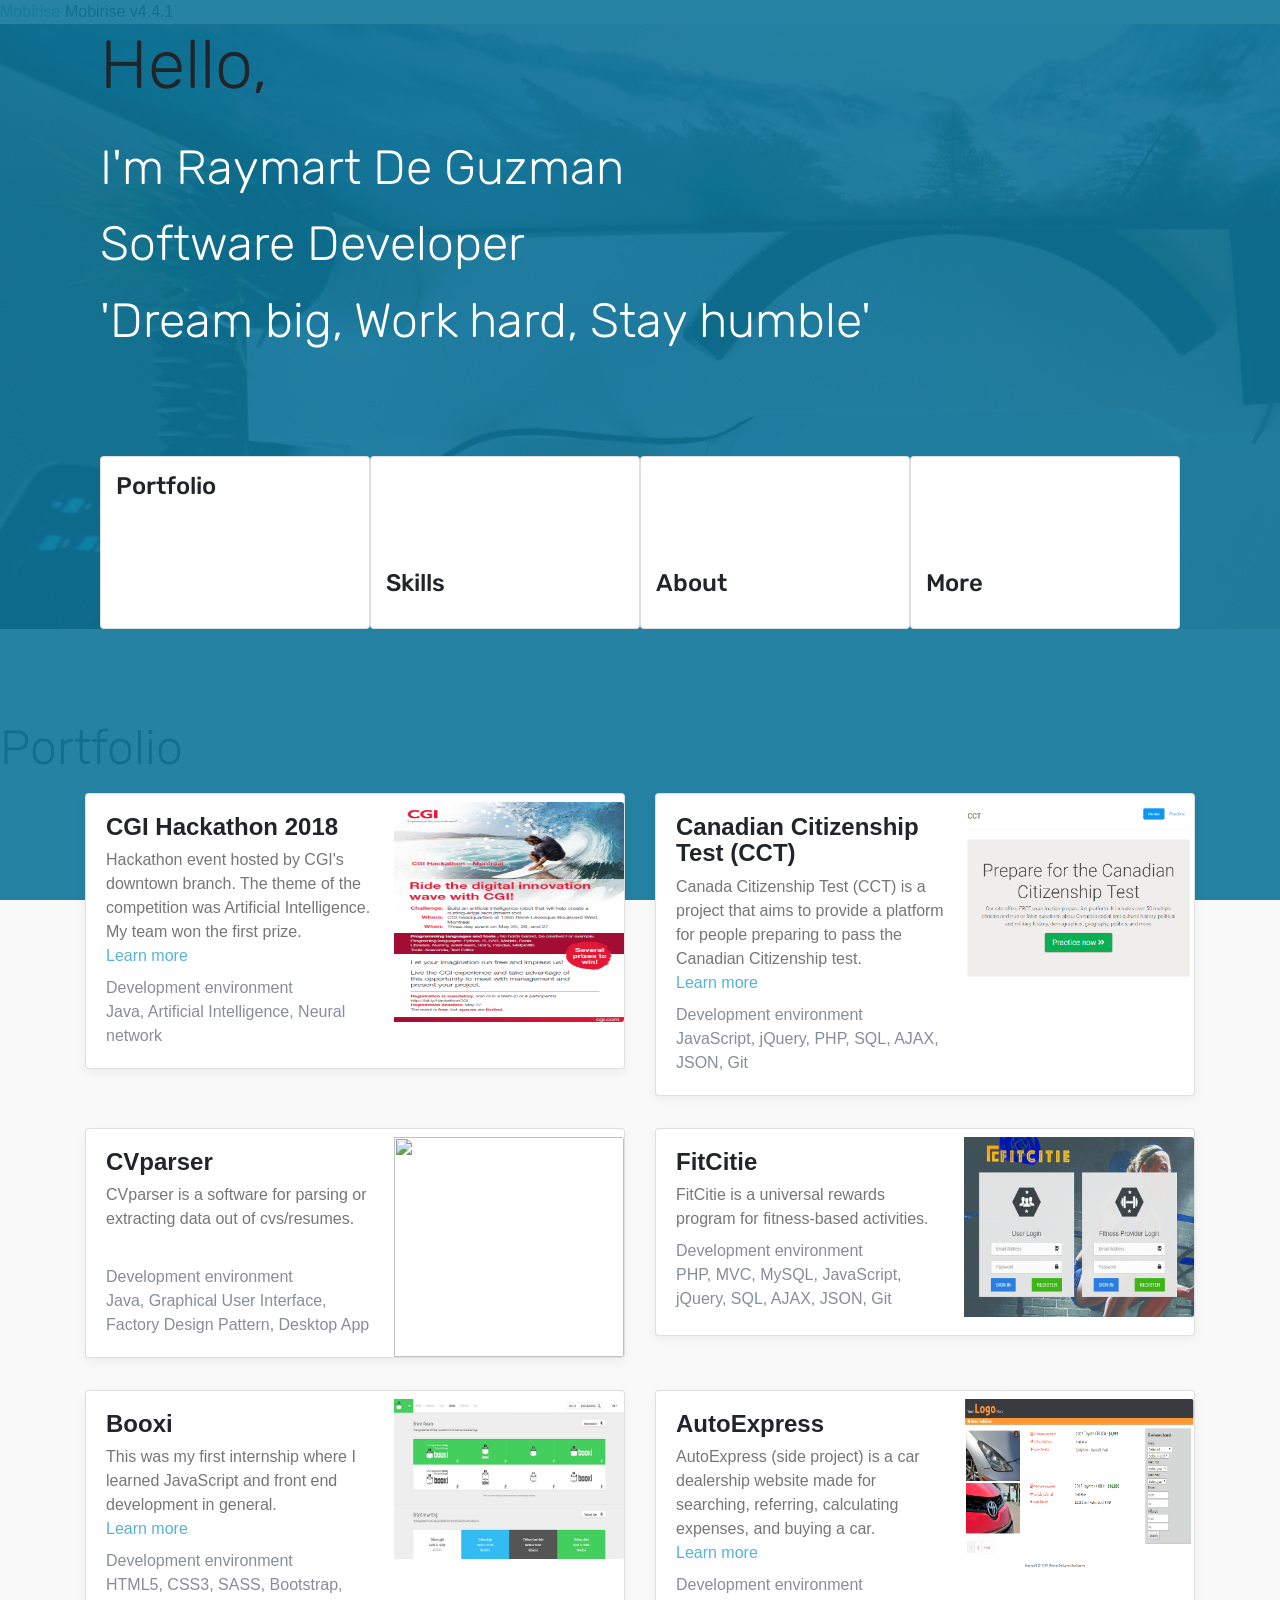
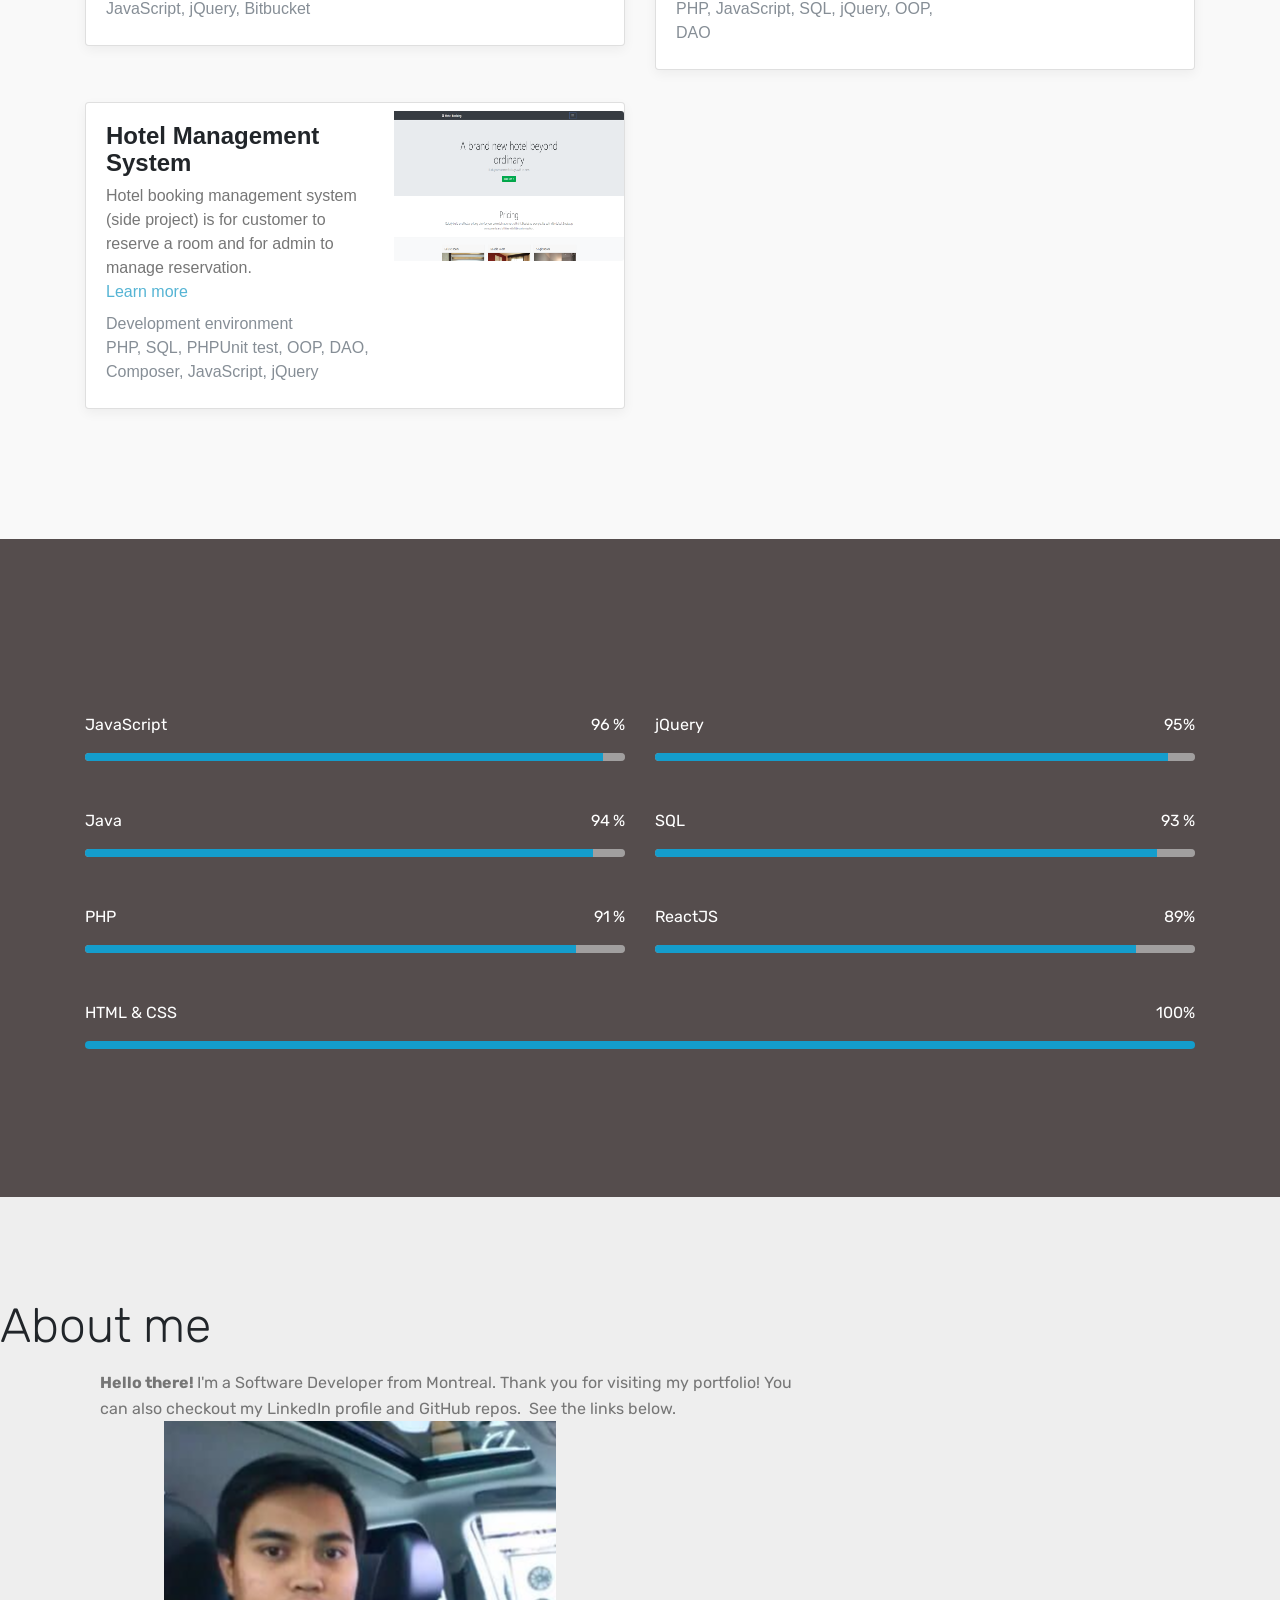
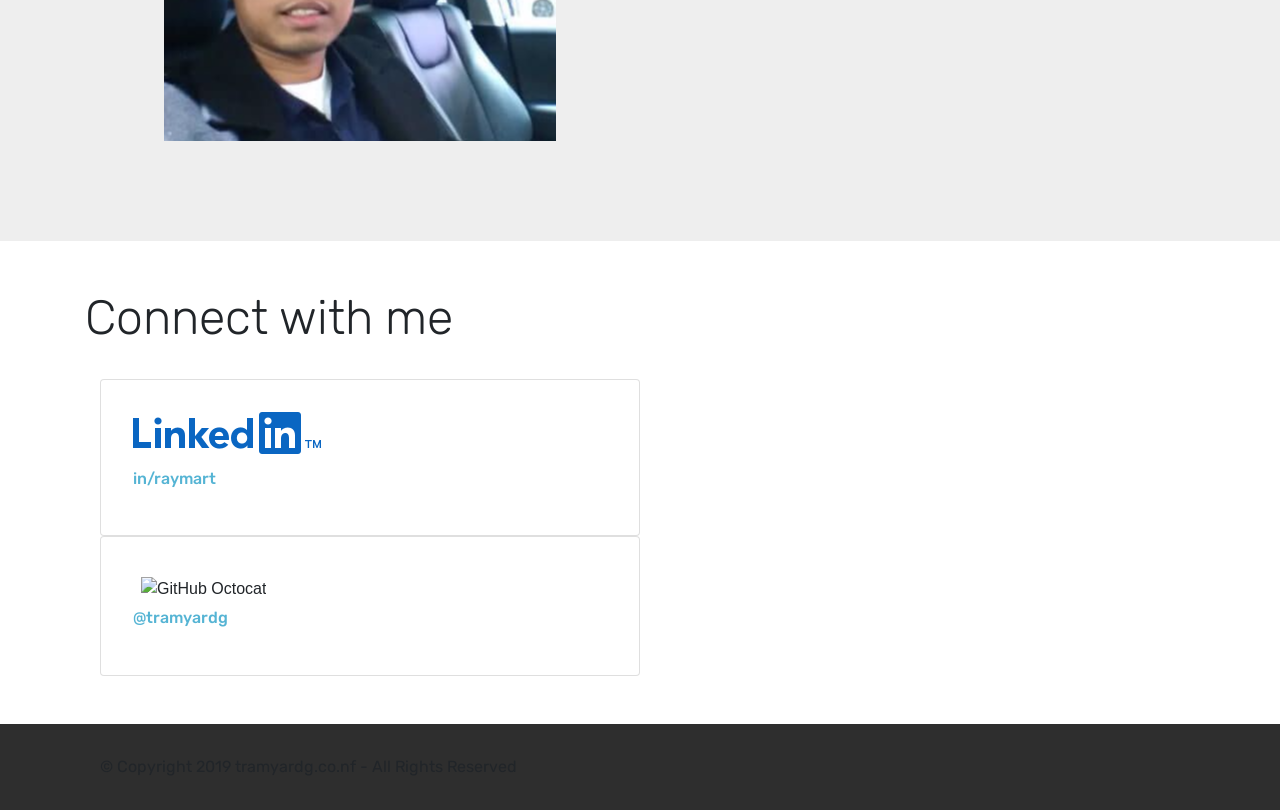
==== commit a641bb6c: "update autoexpress project name" ====
--- a/oldIndex.htm
+++ b/oldIndex.htm
@@ -5,7 +5,7 @@
     <meta http-equiv="X-UA-Compatible" content="IE=edge">
     <meta name="viewport" content="width=device-width, initial-scale=1">
     <meta name="description"
-          content="Raymart De Guzman, Portfolio, Skills, About, More, booxi.com, fitcitie, canadacitizenshipquiz.com, CVparser, CGI Hackathon, AutoExpress.co.nf, Hotel-mgmt-system">
+          content="Raymart De Guzman, Portfolio, Skills, About, More, booxi.com, fitcitie, canadacitizenshipquiz.com, CVparser, CGI Hackathon, AutoExpress, Hotel-mgmt-system">
     <meta name="author"
           content="Raymart De Guzman, Software engineering, Software developer, Software engineer, Web developer, Java, jQuery, JavaScript, PHP">
 
@@ -175,9 +175,9 @@
             <div class="col-md-6">
                 <div class="card flex-md-row mb-4 box-shadow">
                     <div class="card-body d-flex flex-column align-items-start">
-                        <h4><strong class="d-inline-block mb-2">AutoExpress.co.nf</strong></h4>
-                        <p class="card-text mb-auto">AutoExpress.co.nf (side project) is a car dealership website made for searching, referring, calculating expenses, and buying a car.</p>
-                        <a href="http://autoexpress.co.nf/index.php">Learn more</a>
+                        <h4><strong class="d-inline-block mb-2">AutoExpress</strong></h4>
+                        <p class="card-text mb-auto">AutoExpress (side project) is a car dealership website made for searching, referring, calculating expenses, and buying a car.</p>
+                        <a href="http://autoexpress.c1.biz/index.php">Learn more</a>
                         <div class="mb-1 mt-2 text-muted">
                             <div class="dev-env">Development environment</div>
                             PHP, JavaScript, SQL, jQuery, OOP, DAO
